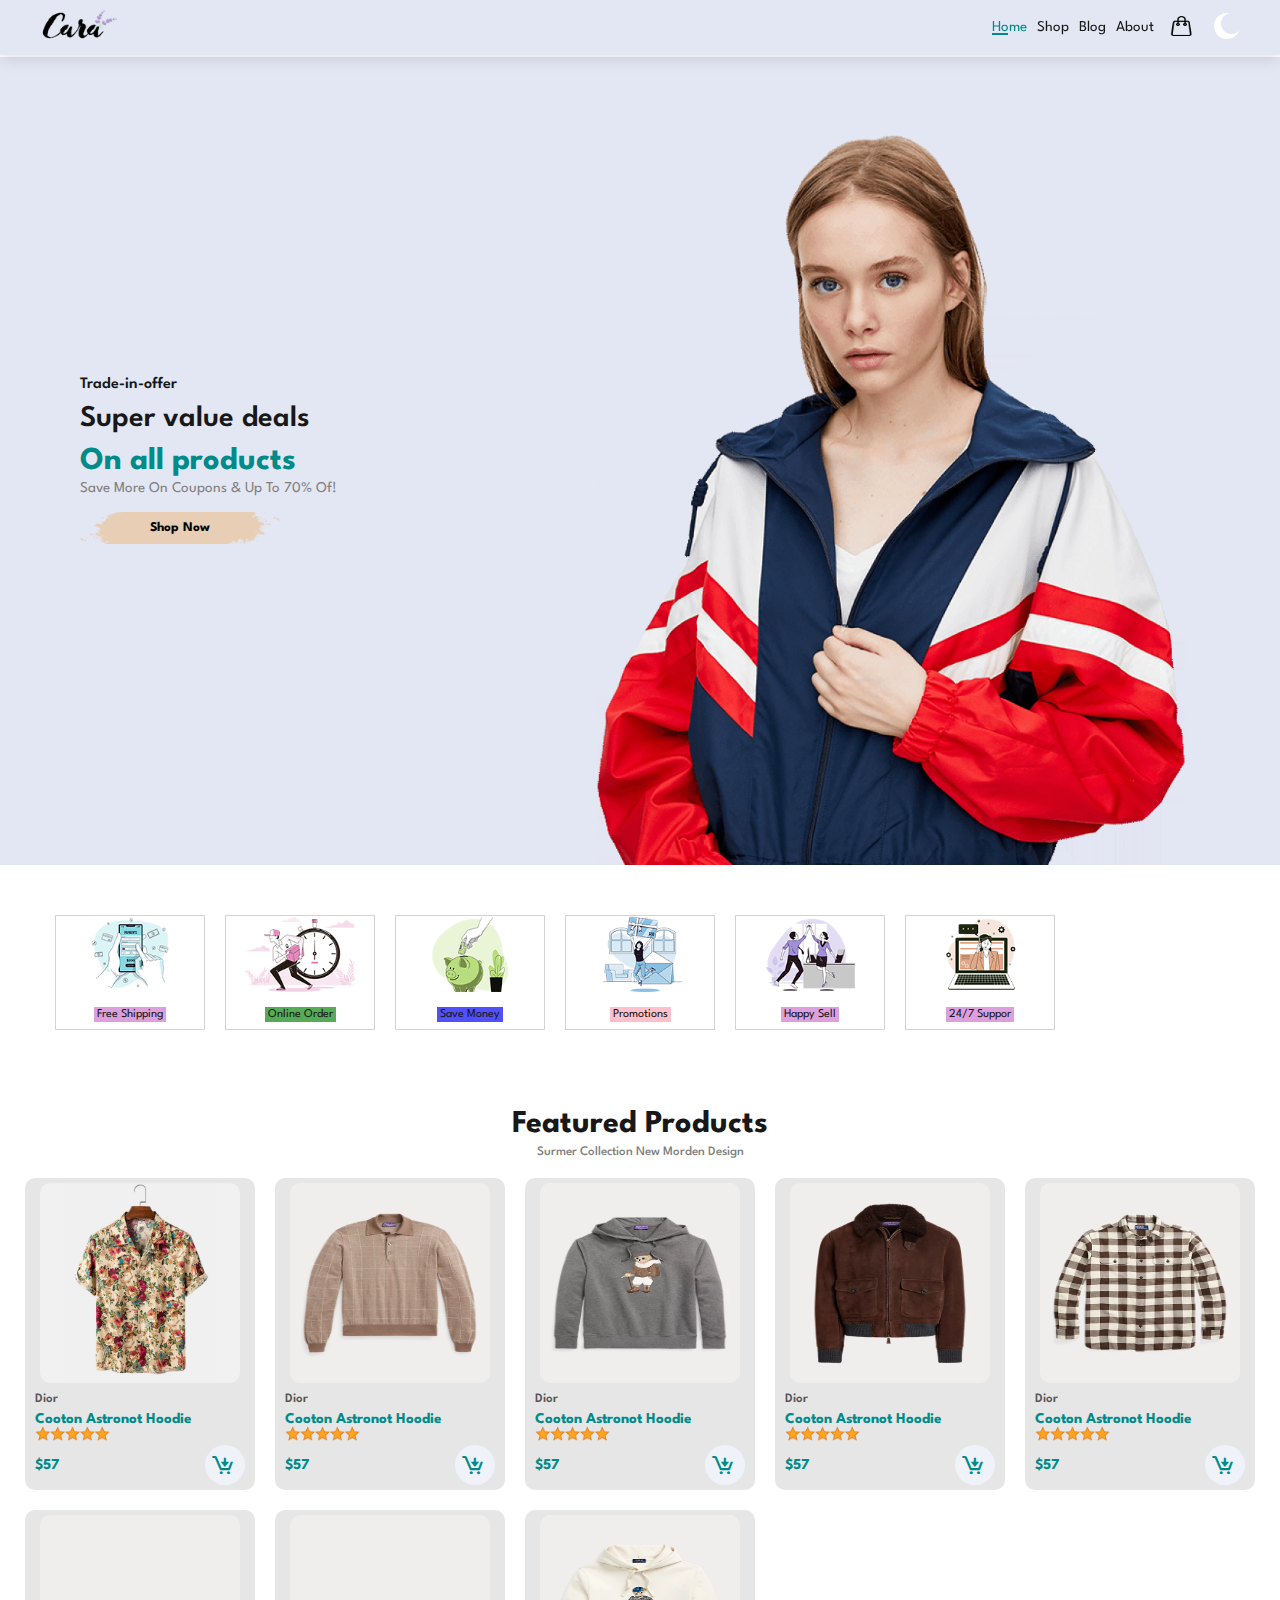
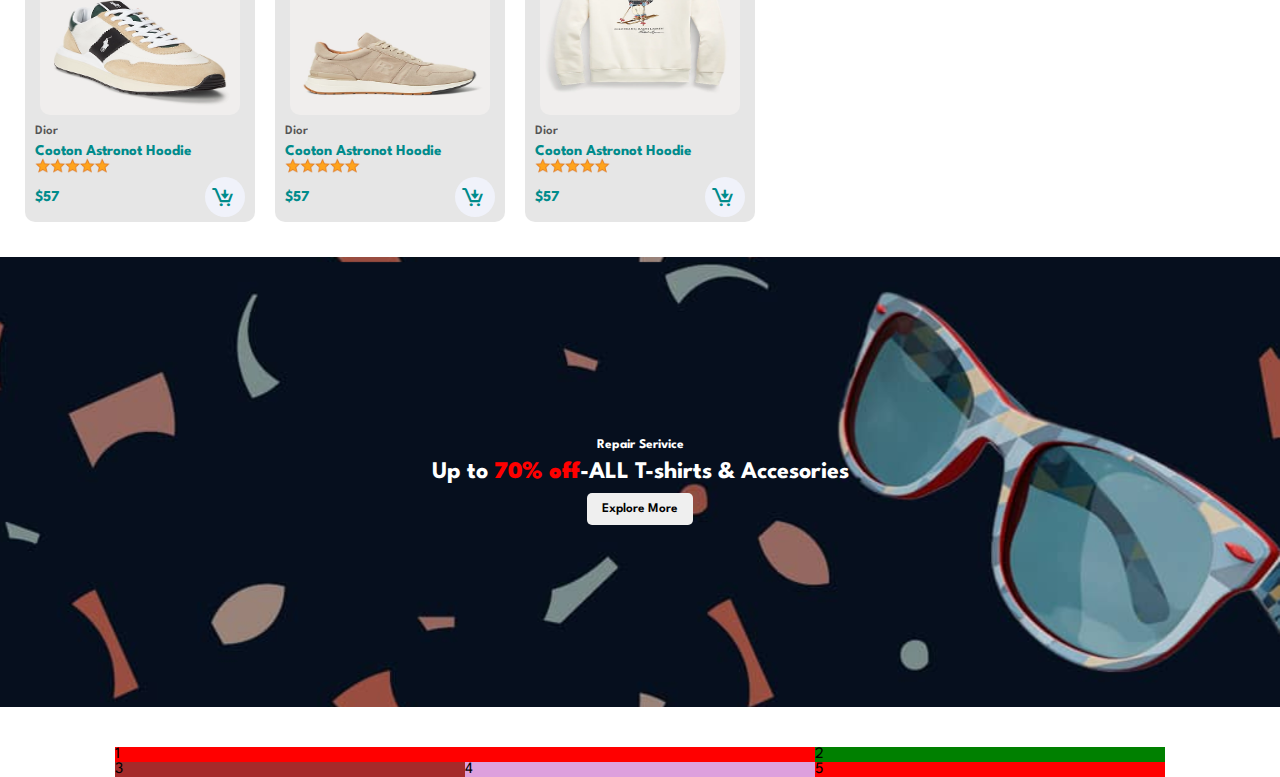
==== index.html @ 3e1c5a64 "home html done remain js" ====
<!DOCTYPE html>
<html lang="en">
  <head>
    <meta charset="UTF-8" />
    <meta http-equiv="X-UA-Compatible" content="IE=edge" />
    <meta name="viewport" content="width=device-width, initial-scale=1.0" />
    <title>Tech2etc Ecommerce Tutorial</title>
    <link
      rel="stylesheet"
      href="https://pro.fontawesome.com/releases/v5.10.0/css/all.css"
    />

    <link rel="stylesheet" href="style.css" />
    <style>
     
        .hero{ 
            height: 90vh; 
            width: 100%;
            background-image: url('./img/hero4.png');
            background-position: top 2px right 0px;
            background-size: cover;
            
            background-repeat: no-repeat;
            display: flex;
            align-items: flex-start;

            flex-direction: column;
            justify-content: center;
            padding-left: 80px;
            margin-bottom: 50px;
        }
        .hero h4{
font-weight: 600;
color: var(--dart-text);
padding-bottom: 10px;

      }
        .hero h2{
font-size: 30px;
color: var(--dart-text);
line-height: 35.3px;
font-weight: 600;

        }
        .hero h1{
            font-size: 32px;
            color: darkcyan;
            padding-bottom: 5px;
        }
        .hero .down p{
            color: gray;
            font-size: 15px;

        }
        .hero .down button{ margin-top: 10px;

            background-image: url('./img/button.png');
            background-size: cover;
            background-position: center;
            background-repeat: no-repeat;
            border: none;
            background-color: transparent;
          cursor: pointer;
            padding: 10px 70px 10px 70px;
            font-weight: 700;
        } 
        .Box .box{
          display: flex;
          flex-direction: column;
          justify-content: center;
          align-items: center;
          padding: 0 10px;
         
          border: 1px solid lightgrey;
        }
        .Box .box img{
          width: 110px;
          margin-bottom: 15px;
        }
        .Box .box p{
          background-color: plum;
          text-transform: capitalize;
          font-size: 12px;
          padding: 2px 3px;
          display: inline-block;


        }
        .Box{
          display: grid;
 grid-template-columns: repeat(auto-fill, minmax(130px, 150px)); 

 gap: 20px;
 justify-content: center;   
 align-items: center; 
 margin-bottom: 80px;   
        }
        .Box .item-2 p{
          background: rgba(0, 128, 0, 0.662);
        }
        .Box .item-3 p{
          background: rgba(0, 0, 255, 0.685);
        }
        .Box .item-4 p{
background: pink;
        }
        .Box .item-6 p{

        }
        .head h1,p{
          text-transform: capitalize;
          margin-bottom: 7px;
          text-align: center;
          color: var(--dart-text);
        }
         .head p{
          font-size: 13px;
          color: gray;
          font-weight: 500;
        }
        .content .head{
          margin-bottom: 20px;
        }
        .items .box .img{
          width: 100%;
          height: 200px;
          display: flex;
          flex-direction: column;
          justify-content: center;
          align-items: center;
        }
        .items .box .img img{
          width: 200px;
          height: 200px;
          border-radius: 10px;

        }
        .items .box p{
          text-align: inherit;
          font-size: 13px;
          font-weight: 600;
          opacity: 70%;
          padding-top: 10px;
        }
        .items .box .name{
          color: var(--item-name);
          font-size: 15px;
          font-weight: 700;
          text-transform: capitalize;
        }
        .items .box .rating img{
          width: 75px;
        }
        .items .box .cart{
          width: 40px;
          height: 40px;
          background:  var(--cart);
          border-radius: 50%;
          display: flex;
        }
         .price .cart i{
          display: inline-block;
          font-size: 25px;
          align-self: center;
          margin-left: 5px;
          color: var(--money-col);
          
        }
        .items{
          display: grid;
          grid-template-columns: repeat(auto-fill, minmax(180px,230px));
        justify-content: center;
        gap: 20px;
        align-items: center;
        }
        .items .box{
          background: var(--box);
          padding: 5px 10px;
          border-radius: 10px;
          
        }
        .price{
          display: flex;
          justify-content: space-between;
        }
        .price .money{
          align-self: center;
          font-weight: 700;
          font-size: 15px;
          color:  var(--money-col);
        }
        .content{
          margin-bottom: 35px;
        }
        .free{
          background-image: url('./img/banner/b2.jpg');
          background-position: top 5px right 0;
          background-size: cover;
          width: 100%;
          height: 50vh;
          display: flex;
          flex-direction: column;
          justify-content: center;
          align-items: center;
          margin-bottom: 40px;
        }
        .free h5,h2{
          color: white;
          margin-bottom: 10px;

        }
        .free b{
          color: red;
        }

        
.free button{
  padding: 10px 15px;
  border: 0;
  border-radius: 5px;
  font-weight: 600;
}
.new{
  margin-bottom: 40px;
}
.post{
  display: grid;
  grid-template-columns: repeat(3, 350px);
  justify-content: center;
  align-items: center;
}
.post .blog:nth-of-type(1){
grid-column: 1/3;

  background: red;
  grid-row: 1;

}
.post .blog:nth-of-type(2){
  background: green;
  grid-row: 1;
  grid-column: 3/4;


}
.post .blog:nth-of-type(3){
  background: brown;
  grid-row: 2;
}
.post .blog:nth-of-type(4){
  grid-row: 2;

  background: plum;
}
.post .blog:nth-of-type(5){
  background: red;
  grid-row: 2;

}
        
    </style>
    <link href='https://unpkg.com/boxicons@2.1.4/css/boxicons.min.css' rel='stylesheet'>
  </head>

  <body>
    <!-- hearder -->
    <header>
      <div class="header">
        <div class="logo"><img src="./img/logo.png" alt="" /></div>
        <nav>
          <li><a href="index.html" class="active">Home</a></li>
          <li><a href="">Shop</a></li>
          <li><a href="">Blog</a></li>
          <li><a href="">About</a></li>
          <li><img src="./img/wbag.png" alt="" /></li>
          <li>
            <svg xmlns="http://www.w3.org/2000/svg" width="26" height="26">
              <path
                fill="#FFF"
                fill-rule="evenodd"
                d="M13 0c.81 0 1.603.074 2.373.216C10.593 1.199 7 5.43 7 10.5 7 16.299 11.701 21 17.5 21c2.996 0 5.7-1.255 7.613-3.268C23.22 22.572 18.51 26 13 26 5.82 26 0 20.18 0 13S5.82 0 13 0z"
              />
            </svg>
          </li>
        </nav>
      </div>

    </header>
    <!-- content after header big img   -->
    <div class="hero">
<h4>Trade-in-offer</h4>
<h2>Super value deals</h2>
<h1>On all products</h1>
<div class="down">
    <p>save more on coupons & up to 70% of!</p>
<button>Shop Now</button>
</div>
    </div>
    <!-- how it works after Hero -->
    <div class="Box">
<div class="item-1 box"><img src="./img/features/f1.png" alt="">
<p>free shipping</p></div>
<div class="item-2 box"><img src="./img/features/f2.png" alt="">
<p>online order</p></div>
<div class="item-3 box"><img src="./img/features/f3.png" alt=""><p>save money</p></div>
<div class="item-4 box"><img src="./img/features/f4.png" alt=""><p>promotions</p></div>
<div class="item-5 box"><img src="./img/features/f5.png" alt=""><p>happy sell</p></div>
<div class="item-6 box"><img src="./img/features/f6.png" alt=""><p>24/7 suppor</p></div>

    </div>
    <!-- featured product -->
    <div class="content">
      <div class="head">
        <h1> featured products</h1>
        <p>surmer collection new morden design</p>
      </div>


      <div class="items">
        <div class="box">
          <div class="img"><img src="./img/products/n1-1.jpg" alt=""></div>
          <p>Dior</p>
          <div class="name">cooton astronot Hoodie</div>
          <div class="rating"><img src="./img/ratings/rating-50.png" alt=""></div>
          <div class="price">
            <div class="money">$57</div>
            <div class="cart"><i class=' car bx bx-cart-download'></i></div>
          </div>
        </div>
        <div class="box"><div class="img"><img src="./img/products/f1-2.webp" alt=""></div>
        <p>Dior</p>
        <div class="name">cooton astronot Hoodie</div>
        <div class="rating"><img src="./img/ratings/rating-50.png" alt=""></div>
        <div class="price">
          <div class="money">$57</div>
          <div class="cart"><i class=' car bx bx-cart-download'></i></div>
        </div></div>
        <div class="box"><div class="img"><img src="./img/products/f1-3.webp" alt=""></div>
        <p>Dior</p>
        <div class="name">cooton astronot Hoodie</div>
        <div class="rating"><img src="./img/ratings/rating-50.png" alt=""></div>
        <div class="price">
          <div class="money">$57</div>
          <div class="cart"><i class=' car bx bx-cart-download'></i></div>
        </div></div>
        <div class="box"><div class="img"><img src="./img/products/f1-4.webp" alt=""></div>
        <p>Dior</p>
        <div class="name">cooton astronot Hoodie</div>
        <div class="rating"><img src="./img/ratings/rating-50.png" alt=""></div>
        <div class="price">
          <div class="money">$57</div>
          <div class="cart"><i class=' car bx bx-cart-download'></i></div>
        </div></div>
        
          <div class="box"><div class="img"><img src="./img/products/f1-5.webp" alt=""></div>
          <p>Dior</p>
          <div class="name">cooton astronot Hoodie</div>
          <div class="rating"><img src="./img/ratings/rating-50.png" alt=""></div>
          <div class="price">
            <div class="money">$57</div>
            <div class="cart"><i class=' car bx bx-cart-download'></i></div>
          </div></div>
        <div class="box"><div class="img"><img src="./img/products/f1-6.webp" alt=""></div>
        <p>Dior</p>
        <div class="name">cooton astronot Hoodie</div>
        <div class="rating"><img src="./img/ratings/rating-50.png" alt=""></div>
        <div class="price">
          <div class="money">$57</div>
          <div class="cart"><i class=' car bx bx-cart-download'></i></div>
        </div></div>
        <div class="box"><div class="img"><img src="./img/products/f1-7.webp" alt=""></div>
        <p>Dior</p>
        <div class="name">cooton astronot Hoodie</div>
        <div class="rating"><img src="./img/ratings/rating-50.png" alt=""></div>
        <div class="price">
          <div class="money">$57</div>
          <div class="cart"><i class=' car bx bx-cart-download'></i></div>
        </div></div>
        <div class="box"><div class="img"><img src="./img/products/f1-1.webp" alt=""></div>
        <p>Dior</p>
        <div class="name">cooton astronot Hoodie</div>
        <div class="rating"><img src="./img/ratings/rating-50.png" alt=""></div>
        <div class="price">
          <div class="money">$57</div>
          <div class="cart"><i class=' car bx bx-cart-download'></i></div>
        </div></div>
      </div>
    </div>

    <!-- imgage before New Arival -->
    <div class="free">
<h5>Repair Serivice</h5>
<h2>Up to <b>70% off</b>-ALL T-shirts & Accesories</h2>
<button>Explore More</button>
    </div>
<!-- New Arival -->

<!-- blog posts -->
<div class="post">
  <div class="blog">1</div>
  <div class="blog">2</div>
  <div class="blog">3</div>
  <div class="blog">4</div>
  <div class="blog">5</div>
</div>

    <script src="script.js"></script>
  </body>
</html>
---- style.css ----
@import url("https://fonts.googleapis.com/css2?family=Spartan:wght@100;200;300;400;500;600;700;800;900&display=swap");
* {
  margin: 0;
  padding: 0;
  box-sizing: border-box;
  font-family: "Spartan", sans-serif;
}
body{
  background-color: var(--body-color);
}
:root{
  --dart-text: rgb(24,24,24);
  --body-color: white;
  --box: rgb(230, 230, 230);
    --cart: hsl(227, 47%, 96%);
    --item-name:  darkcyan;
    --money-col: darkcyan;
   
    /* --body-color:  hsl(230, 17%, 14%);
  --box: hsl(228, 28%, 20%);
  
  --dart-text: hsl(0, 0%, 100%);
  --item-name: lightgray;
  --money-col: darkred;
  --cart: hsl(227, 47%, 96%); */
  
}

html {
  scroll-behavior: smooth;
}

body{
  width: 100%;
}
.header .logo{
  padding: 5px 10px;
}
header .logo img{
  width: 110px
}
header{ 
  width: 100%;

  background:  #e3e6f3;
  box-shadow: 0px 5px 15px rgb(0, 0 ,0 ,0.1);

   position: sticky;
   top: 0;
  left: 0;  
  z-index: 999;
    /* margin-bottom: 90px; */
}
header nav img{
  width: 25px;
  height: 20px;
}
.header{
  height: 100%;
  display: flex;
  justify-content: space-between; 
  align-items: center;
  padding: 5px 30px;
 
  /* background: rgb(240, 240, 240); */
}
.header nav {
display: flex;
padding: 5px 10px;
}
.header nav li{
  align-self: center;
  list-style: none;
  margin-left: 10px;
  position: relative;

}
.header nav  li:nth-of-type(5){
  margin-left: 15px;
}
.header nav  li:nth-of-type(6){
  margin-left: 20px;
  
  
}
.header nav li a{
  transition: 0.3s ease-in-out;

  text-decoration: none;
  color: rgb(24, 24, 24);
  font-size: 15px;
}
.header nav li a:hover{
color: darkcyan;
}
.header nav li .active{
  color: darkcyan
}
.header nav li .active::after,a:hover::after{
  content: "";
  width: 45%;
  height: 2px;
  position: absolute;
left: 0;
bottom: 0;
  background-color: darkcyan;

}
.header svg{
 
}
/* Global Styles */

/*h1 {
  font-size: 50px;
  line-height: 64px;
  color: #222;
}

h2 {
  font-size: 46px;
  line-height: 54px;
  color: #222;
}

h4 {
  font-size: 20px;
  color: #222;
}

h6 {
  font-weight: 700;
  font-size: 12px;
}

p {
  font-size: 16px;
  color: #465b52;
  margin: 15px 0 20px 0;
}

.section-p1 {
  padding: 40px 80px;
}

.section-m1 {
  margin: 40px 0;
}

body {
  width: 100%;
}*/
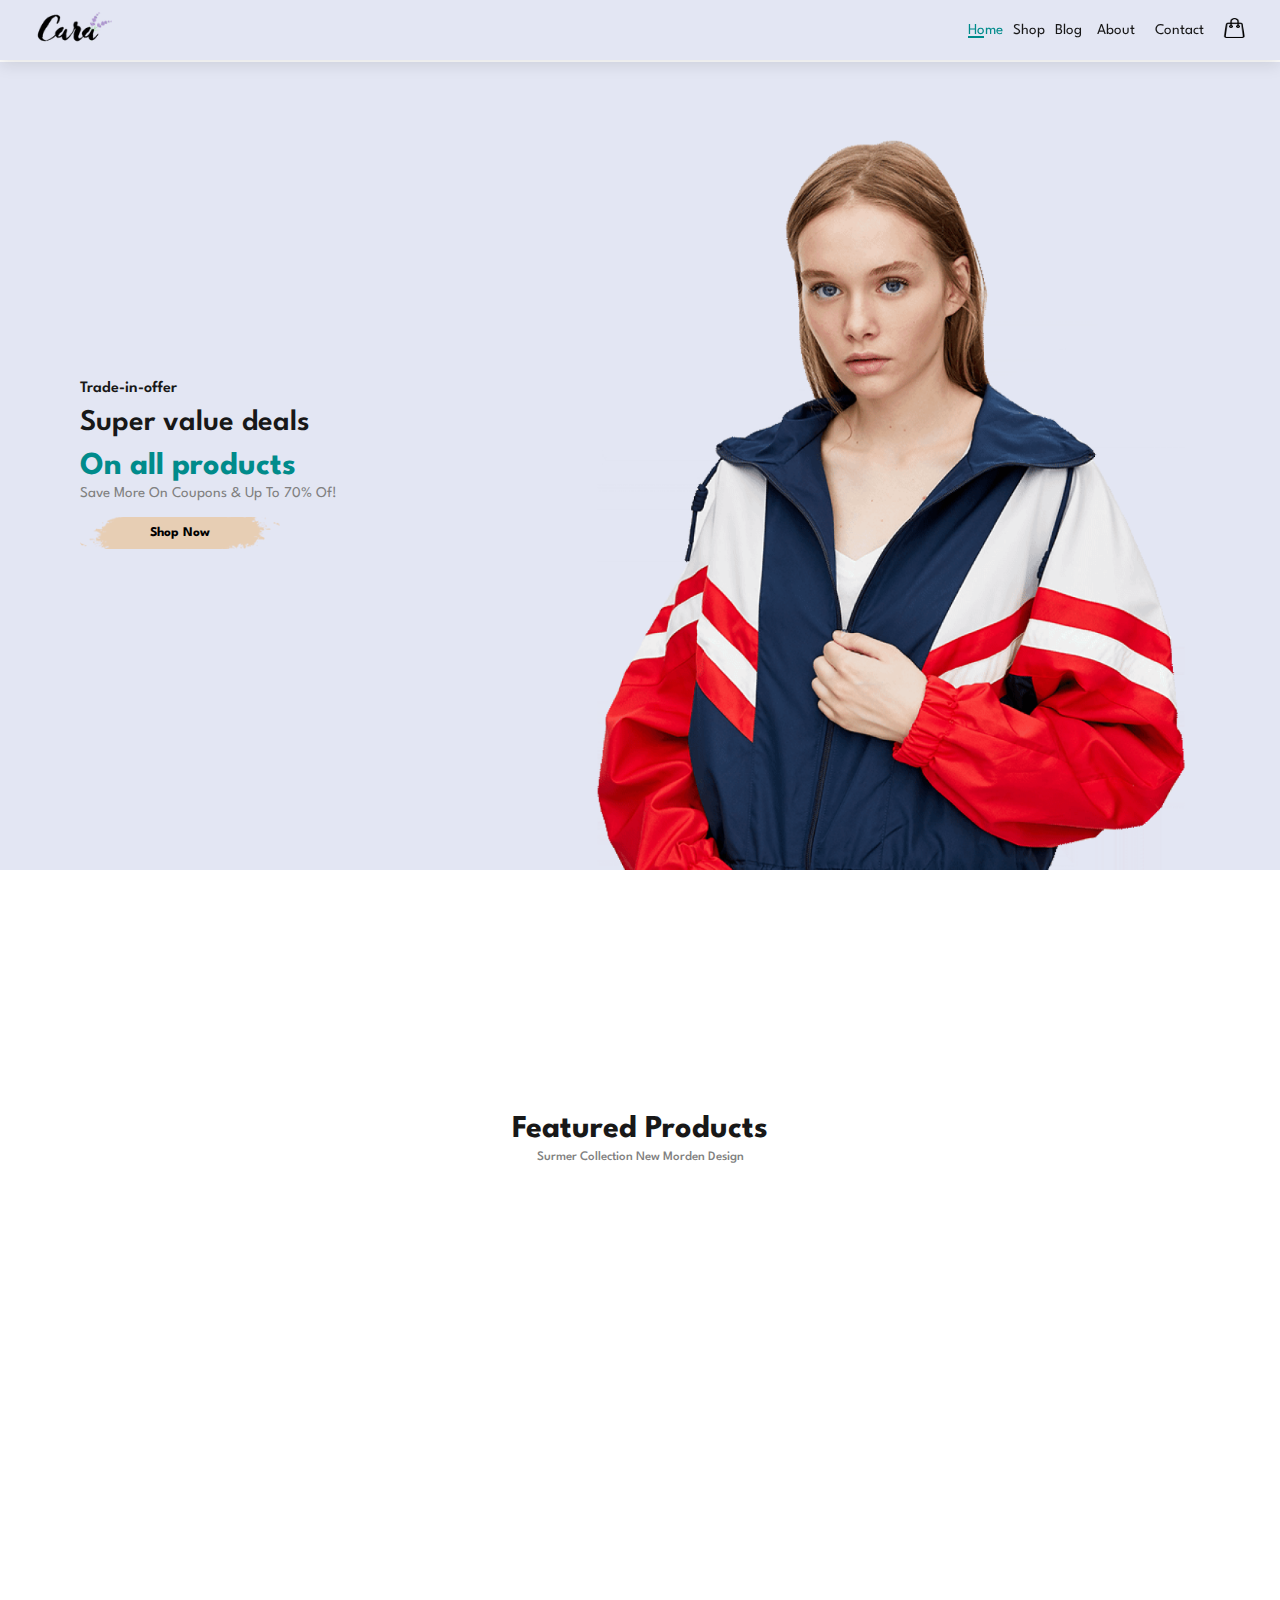
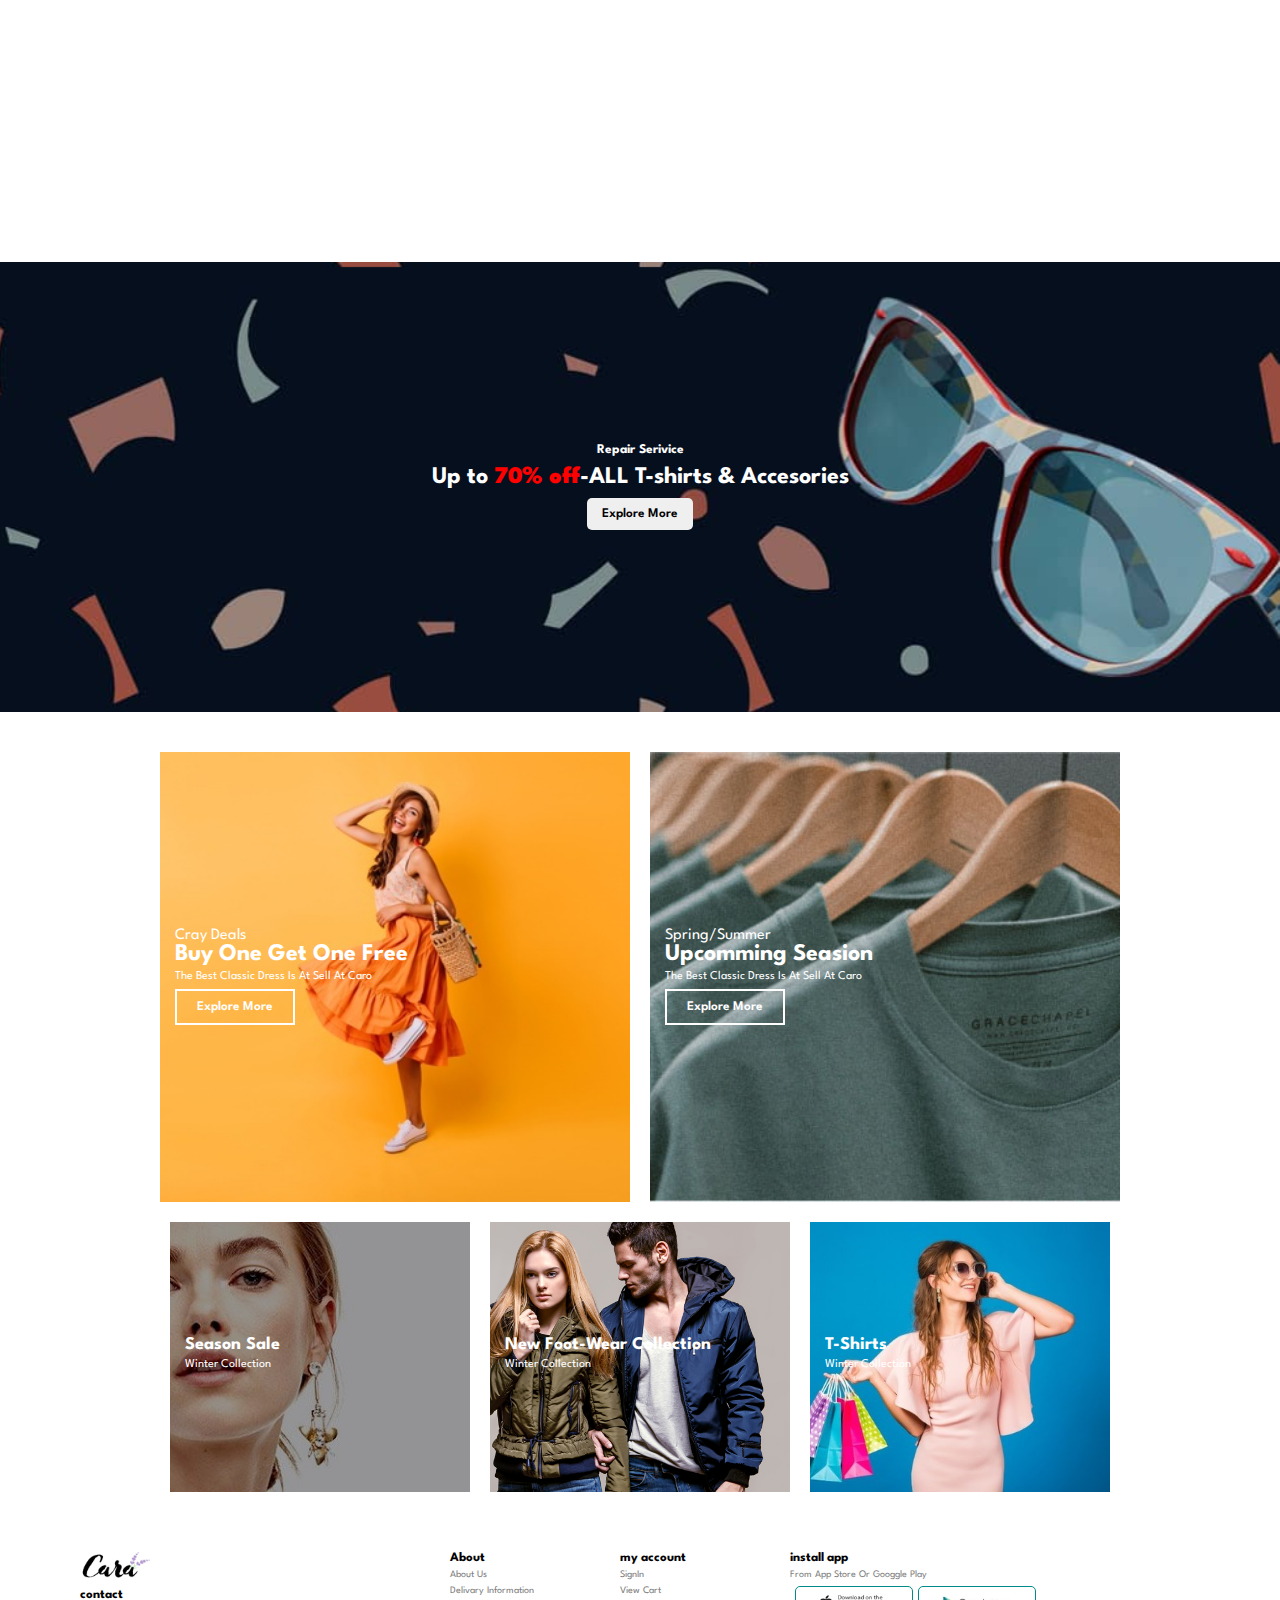
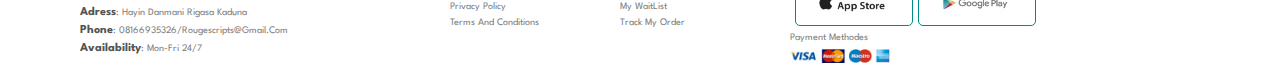
==== commit 45af118e: "working now" ====
--- a/index.html
+++ b/index.html
@@ -12,6 +12,19 @@
 
     <link rel="stylesheet" href="style.css" />
     <style>
+      /* .header nav{
+        height: 70vh;
+        display: block;
+        background-color: blue;
+        position: relative;
+        top: 250px;
+        z-index: 999;
+        display: none;
+      }*/
+   
+      /* .header:hover nav{
+display: block;
+      } */
      
         .hero{ 
             height: 90vh; 
@@ -224,42 +237,653 @@
   margin-bottom: 40px;
 }
 .post{
-  display: grid;
-  grid-template-columns: repeat(3, 350px);
+ margin-bottom: 60px;
+}
+.post .two,.three{
+display: grid;
+grid-template-columns: repeat(2, 470px);
+gap: 20px;
+justify-content: center;
+align-items: center;
+margin-bottom: 20px;
+}
+.post .three{
+  grid-template-columns: repeat(3, 300px);
+  
+  
+}
+.post .three .blog{
+  display: flex;
+  flex-direction: column;
   justify-content: center;
-  align-items: center;
-}
-.post .blog:nth-of-type(1){
-grid-column: 1/3;
-
-  background: red;
+}
+.post .two .blog:nth-of-type(1),.post .two .blog:nth-of-type(2){
+
+  background-image: url('./img/banner/b17.jpg');
+  background-position: top 0px right 0px;
+  background-size: cover;
+  width: 100%;
+  display: flex;
+  height: 50vh;
+  flex-direction: column;
+  justify-content: center;
+  align-items: flex-start;
+  grid-row: 1/3;
+
+}
+.blog h5{
+  font-size: 16px;
+  text-transform: capitalize;
+
+  font-weight: 400;
+  color: white;
+  padding-left: 15px;
+}
+.blog h2{
+  color: white;
+  padding-left: 15px;
+  text-transform: capitalize;
+
+
+}
+.blog button{
+  padding: 10px 20px;
+
+  border: 0; 
+  background-color: transparent;
+  color: white;
+  border: 2px solid white;
+  font-weight: 600;
+  margin-left: 15px;
+}
+.two .blog button:hover{
+  background-color: darkblue;
+}
+.blog p{
+  text-align: inherit;
+  color: white;
+  text-transform: capitalize;
+  font-size: 12px;
+  padding-left: 15px;
+  margin-top: -4px;
+
+}
+.post .two .blog:nth-of-type(2){
+  background-image: url('./img/banner/b10.jpg');
+  background-position: top 0px right 0px;
+  background-size: cover;
+}
+
+.post .blog:nth-of-type(2){
+ 
+
+
+}
+.post .three .blog:nth-of-type(1) {
+  background-image: url('./img/banner/b7.jpg');
+  background-position: top 0px right 0px;
+  background-size: cover;
+  height: 30vh;
+}
+.post .three .blog:nth-of-type(2){
+  background-position: top 0px right 0px;
+  height: 30vh;
+
+  background-size: cover;
+  background-image: url('./img/banner/b4.jpg');
+}
+.post .three .blog:nth-of-type(3){
+  height: 30vh;
+
+  background-image: url('./img/banner/b18.jpg');
+  background-position: top 0px right 0px;
+  background-size: cover;
+}
+.three .blog h2{
+  font-size: 18px;
+}
+
+@media(max-width: 1048px){
+ 
+  footer{
+  padding: 30px;
+  gap: 10px;
+
+}
+}
+@media(max-width: 980px){
+ 
+  footer{
+  padding: 10px;
+  gap: 10px;
+
+} 
+.post .two{
+  grid-template-columns: repeat(2, 450px);
+gap: 20px;
+}
+
+}
+@media(max-width: 955px){
+  .post .two{
+  grid-template-columns: repeat(2, 400px);
+gap: 20px;
+}
+
+.post .three{
+  grid-template-columns: repeat(3, 260px);
+  
+  
+}
+
+  footer{
+  padding: 10px;
+  gap: 10px;
+  grid-template-columns: 300px 150px 150px 150px;
+  margin-left: 10px;
+
+} 
+.store p img{
+  width: 90px;
+  height: 30px;
+
+}
+.store p{ 
+  width: 100px;
+  height: 40px; 
+}
+
+
+}
+@media (max-width: 500px){
+
+}
+@media(max-width: 870px){
+  
+  footer{
+  padding: 5px;
+  gap: 10px;
+  grid-template-columns: 280px 150px 150px 150px;
+  margin-left: 10px;
+
+} 
+}
+@media(max-width: 850px){
+ 
+  .free{
+    width: 100%;
+  }
+  .post .two{
+  grid-template-columns: repeat(2, 350px);
+gap: 20px;
+}
+
+.post .three{
+  grid-template-columns: repeat(3, 230px);
+  
+  
+}
+
+  footer{
+  padding: 10px;
+  gap: 10px;
+  grid-template-columns: 245px 125px 125px 125px;
+  margin-left: 10px;
+
+} 
+.store p img{
+  width: 80px;
+  height: 25px;
+
+}
+.store p{ 
+  width: 90px;
+  height: 30px; 
+  padding-top: 5px;
+}
+}
+@media(max-width: 750px){
+ 
+  .blog h5{
+  font-size: 13px;
+  
+  padding-left: 10px;
+}
+.blog h2, .post .three h2{
+  font-size: 16px;
+  padding-left: 10px;
+  
+
+
+}
+.blog button{
+  padding: 5px 10px;
+  font-size: 12px;
+  margin-left: 15px;
+}
+
+.blog p,.post .three p{
+  
+  font-size: 11px;
+  padding-left: 10px;
+
+}
+.post .two{
+  grid-template-columns: repeat(2, 320px);
+gap: 10px;
+}
+
+.post .three{
+  grid-template-columns: repeat(3, 200px);
+  
+  
+}
+footer{
+  padding: 10px;
+  gap: 10px;
+  grid-template-columns: 245px 125px 125px;
+  margin-left: 10px;
+
+} 
+
+}
+@media(max-width: 670px){
+
+.hero{
+  padding-left: 60px;
+}
+.post .two{
+  grid-template-columns: repeat(2, 300px);
+gap: 10px;
+}
+.post .two .blog:nth-of-type(1){
+  grid-column: 1/3;
+}
+.post .two .blog:nth-of-type(2){
+  grid-column: 1/3;
+  grid-row: 3/4;
+}
+
+.blog h5{
+  font-size: 16px;
+  
+  padding-left: 10px;
+}
+.blog h2{
+  font-size: 20px;
+  padding-left: 10px;
+  
+
+
+}
+.blog button{
+  padding: 5px 10px;
+  font-size: 15px;
+  margin-left: 15px;
+}
+
+.blog p{
+  
+  font-size: 14px;
+  padding-left: 10px;
+
+}
+.post .three{
+  grid-template-columns: repeat(3, 200px);
+  gap: 10px
+  
+}
+.post .three .blog:nth-of-type(1){
+  grid-column: 1/3;
   grid-row: 1;
-
-}
-.post .blog:nth-of-type(2){
-  background: green;
+}
+.post .three .blog:nth-of-type(2){
+  grid-column: 1/3;
+  grid-row: 2/3;
+}
+.post .three .blog:nth-of-type(3){
+  grid-column: 1/3;
+  grid-row: 3/4;
+}
+
+}
+@media(max-width: 640px){
+
+.post .two{
+  grid-template-columns: repeat(2, 290px);
+gap: 10px;
+}
+
+
+.post .three{
+  width: 100%;
+  grid-template-columns: repeat(3, 200px);
+  gap: 10px;
+  
+}
+.post .three .blog:nth-of-type(1){
+  grid-column: 1/3;
   grid-row: 1;
-  grid-column: 3/4;
-
-
-}
-.post .blog:nth-of-type(3){
-  background: brown;
-  grid-row: 2;
-}
-.post .blog:nth-of-type(4){
-  grid-row: 2;
-
-  background: plum;
-}
-.post .blog:nth-of-type(5){
-  background: red;
-  grid-row: 2;
-
-}
+  margin-left: 20px;
+}
+.post .three .blog:nth-of-type(2){
+  grid-column: 1/3;
+  grid-row: 2/3;
+  margin-left: 20px;
+
+}
+.post .three .blog:nth-of-type(3){
+  grid-column: 1/3;
+  margin-left: 20px;
+
+  grid-row: 3/4;
+}
+}
+@media(max-width: 610px){
+ 
+  .post .three{
+    width: 100%;
+  }
+  
+  .post .three .blog:nth-of-type(1){
+  margin-left: 30px;
+}
+.post .three .blog:nth-of-type(2){
+  margin-left: 30px;
+
+}
+.post .three .blog:nth-of-type(3){
+  margin-left: 30px;
+
+}
+  .post .two{
+  grid-template-columns: repeat(2, 280px);
+gap: 10px;
+}
+
+}
+@media(max-width: 590px){
+ 
+  .hero{
+    padding-left: 20px;
+  }
+  .post .two{
+  grid-template-columns: repeat(2, 260px);
+gap: 10px;
+}
+.post .three .blog:nth-of-type(1),
+.post .three .blog:nth-of-type(2),
+.post .three .blog:nth-of-type(3){
+  margin-left: 45px;
+}
+
+}
+@media(max-width: 550px){
+ 
+  
+  .post .two{
+  grid-template-columns: repeat(2, 240px);
+gap: 10px;
+width: 100%;
+}
+
+  .post .three .blog:nth-of-type(1),
+.post .three .blog:nth-of-type(2),
+.post .three .blog:nth-of-type(3){
+  margin-left: 60px;
+}
+
+footer{
+  
+  width: 100%;
+}
+.hero h4{
+
+padding-bottom: 6px;
+
+      }
+        .hero h2{
+font-size: 25px;
+
+line-height: 20.3px;
+
+
+        }
+        .hero h1{
+            font-size: 28px;
+            padding-bottom: 5px;
+        }
+        .hero .down p{
+            font-size: 13px;
+
+        }
+        footer{
+          grid-template-columns: 230px 113px 110px;
+
+}}
+@media (max-width: 520px){
+ 
+  .post .two{
+    grid-template-columns: repeat(2, 230px);
+
+  }
+  .post .two .blog:nth-of-type(1),.post .two .blog:nth-of-type(2){
+    height: 40vh;
+  }
+.post .three{
+  padding-left: 30px;
+}
+/* grid-template-columns: repeat(3, 200px); */
+
+  .post .three .blog:nth-of-type(1),
+.post .three .blog:nth-of-type(2),
+.post .three .blog:nth-of-type(3){
+  padding-left: 80px;
+
+}
+  footer{
+    padding-left: 5px;
+    margin-left: 0px;
+    width: 100%;
+    overflow: hidden;
+  }
+  footer .foot{
+    width: 100%;
+}
+}
+@media (max-width: 500px){
+ 
+  footer{
+    grid-template-columns: 235px 115px;
+    padding-left: 15px;
+  }
+  
+  footer .foot:nth-of-type(3){
+    grid-column: 2/3;
+    grid-row: 2;
+
+  }
+  
+  .content .items{
+    grid-template-columns: repeat(2,45%);
+gap: 10px;
+  }
+  .items .box .img{
+          width: 100%;
+          height: 160px;
+          justify-content: flex-start;
+         
+        }
+        .items .box .img img{
+          width: 150px;
+          height: 160px;
+          border-radius: 5px;
+
+        }
+        .items .box p{
+          font-size: 11px;
+          padding-top: 10px;
+        }
+        .items .box .name{
+          font-size: 13px;
+        }
+        .items .box .rating img{
+          width: 75px;
+        }
+        
+        
+        .items .box{
+          padding: 5px 10px;
+          border-radius: 5px;
+          
+        }
+        
+        .price .money{
+          
+          font-size: 15px;
+        }
+
+
+}
+@media(max-width: 489px){
+ 
+
+  .post .two{
+    grid-template-columns: repeat(2,45%);
+  }
+  .post .three{
+    padding-left: 90px;
+    width: 100%;
+    grid-template-columns: repeat(3,200px);
+    overflow: scroll;
+   
+
+   
+  }
+  
+  
+  .post .three .blog:nth-of-type(1),
+.post .three .blog:nth-of-type(2),
+.post .three .blog:nth-of-type(3){
+  display: flex;
+  align-items: flex-start;
+ justify-content: center;
+  height: 25vh; 
+
+}
+.post .three .blog:nth-of-type(1){
+  grid-column: span 1;
+  grid-row: 1;
+  margin-left: 0px;
+}
+.post .three .blog:nth-of-type(2){
+  grid-column: span 1;
+  grid-row: 1/2;
+  margin-left: 10px;
+
+}
+.post .three .blog:nth-of-type(3){
+  grid-column: span 1;
+  margin-left: 10px;
+
+  grid-row: 1/2;
+}
+.post .three h2{
+font-size: 14px;
+}
+  .free h2{
+    font-size: 17px;
+
+  }
+  .free{
+    height: 40vh;
+  }
+  
+  .content .head h1{
+  font-size: 20px;
+}
+}
+@media (max-width: 370px){
+
+.blog h5{
+  font-size: 13px;
+  
+  padding-left: 10px;
+}
+.content .head h1{
+  font-size: 17px;
+}
+.content .head p{
+  font-size: 10px;
+}
+.blog h2{
+  font-size: 16px;
+  padding-left: 10px;
+  
+
+
+}
+.blog button{
+  padding: 3px 7px;
+  font-size: 12px;
+  margin-left: 12px;
+}
+
+.blog p{
+  
+  font-size: 12px;
+  padding-left: 5px;
+
+}
+.foot h4{
+  font-size: 9px
+}
+.foot p{
+  font-size: 7px;
+}
+.foot p b{
+  font-size: 9px;
+}
+.Box .box p{
+  font-size: 11px;
+  border-radius: 2px;
+}
+.free h2{
+  font-size: 15px;
+}
+}
+@media(max-width: 317px){
+
+  .content .items{
+    grid-template-columns: repeat(1, 230px);
+  }
+  .free h5{
+    font-size: 11px;
+  }
+  .free h2{
+    font-size: 13px;
+  }
+  .header nav ul{
+    width: 100vw;
+    height: 100vh;
+right: 0;
+top: -400px;
+    display: flex;
+    flex-direction: column;
+    justify-content: center;
+    align-items: center;
+  }
+  .header nav .gett{
+    top: 0px;
+  }
+}
+
         
     </style>
+    
     <link href='https://unpkg.com/boxicons@2.1.4/css/boxicons.min.css' rel='stylesheet'>
+    <link rel="stylesheet" href="https://unpkg.com/aos@next/dist/aos.css" />  
+
   </head>
 
   <body>
@@ -268,20 +892,20 @@
       <div class="header">
         <div class="logo"><img src="./img/logo.png" alt="" /></div>
         <nav>
-          <li><a href="index.html" class="active">Home</a></li>
-          <li><a href="">Shop</a></li>
-          <li><a href="">Blog</a></li>
-          <li><a href="">About</a></li>
-          <li><img src="./img/wbag.png" alt="" /></li>
-          <li>
-            <svg xmlns="http://www.w3.org/2000/svg" width="26" height="26">
-              <path
-                fill="#FFF"
-                fill-rule="evenodd"
-                d="M13 0c.81 0 1.603.074 2.373.216C10.593 1.199 7 5.43 7 10.5 7 16.299 11.701 21 17.5 21c2.996 0 5.7-1.255 7.613-3.268C23.22 22.572 18.51 26 13 26 5.82 26 0 20.18 0 13S5.82 0 13 0z"
-              />
-            </svg>
-          </li>
+          <ul class="ul">
+            <li class="close men"><img src="./img/pay/close.jpg" alt=""></li> 
+            <li><a href="index.html" class="active">Home</a></li>
+            <li><a href="shop.html">Shop</a></li>
+            <li><a href="blog.html">Blog</a></li>
+            <li><a href="about.html">About</a></li>
+            <li><a href="contact.html">Contact</a></li>
+          
+          </ul>
+         
+
+          <li class="li"> <a href="cart.html"><img src="./img/wbag.png" alt="" /></a></li>
+          <li class="img open"><img src="./img/pay/menu1.jpg" alt=""></li>
+         
         </nav>
       </div>
 
@@ -297,7 +921,7 @@
 </div>
     </div>
     <!-- how it works after Hero -->
-    <div class="Box">
+    <div class="Box" data-aos="fade-up">
 <div class="item-1 box"><img src="./img/features/f1.png" alt="">
 <p>free shipping</p></div>
 <div class="item-2 box"><img src="./img/features/f2.png" alt="">
@@ -316,8 +940,8 @@
       </div>
 
 
-      <div class="items">
-        <div class="box">
+      <div class="items" >
+        <div class="box" data-aos="fade-left">
           <div class="img"><img src="./img/products/n1-1.jpg" alt=""></div>
           <p>Dior</p>
           <div class="name">cooton astronot Hoodie</div>
@@ -327,7 +951,7 @@
             <div class="cart"><i class=' car bx bx-cart-download'></i></div>
           </div>
         </div>
-        <div class="box"><div class="img"><img src="./img/products/f1-2.webp" alt=""></div>
+        <div class="box" data-aos="fade-left"><div class="img"><img src="./img/products/f1-2.webp" alt=""></div>
         <p>Dior</p>
         <div class="name">cooton astronot Hoodie</div>
         <div class="rating"><img src="./img/ratings/rating-50.png" alt=""></div>
@@ -335,7 +959,7 @@
           <div class="money">$57</div>
           <div class="cart"><i class=' car bx bx-cart-download'></i></div>
         </div></div>
-        <div class="box"><div class="img"><img src="./img/products/f1-3.webp" alt=""></div>
+        <div class="box" data-aos="fade-right"><div class="img"><img src="./img/products/f1-3.webp" alt=""></div>
         <p>Dior</p>
         <div class="name">cooton astronot Hoodie</div>
         <div class="rating"><img src="./img/ratings/rating-50.png" alt=""></div>
@@ -343,7 +967,7 @@
           <div class="money">$57</div>
           <div class="cart"><i class=' car bx bx-cart-download'></i></div>
         </div></div>
-        <div class="box"><div class="img"><img src="./img/products/f1-4.webp" alt=""></div>
+        <div class="box" data-aos="fade-right"><div class="img"><img src="./img/products/f1-4.webp" alt=""></div>
         <p>Dior</p>
         <div class="name">cooton astronot Hoodie</div>
         <div class="rating"><img src="./img/ratings/rating-50.png" alt=""></div>
@@ -352,7 +976,7 @@
           <div class="cart"><i class=' car bx bx-cart-download'></i></div>
         </div></div>
         
-          <div class="box"><div class="img"><img src="./img/products/f1-5.webp" alt=""></div>
+          <div class="box" data-aos="fade-left"><div class="img"><img src="./img/products/f1-5.webp" alt=""></div>
           <p>Dior</p>
           <div class="name">cooton astronot Hoodie</div>
           <div class="rating"><img src="./img/ratings/rating-50.png" alt=""></div>
@@ -360,7 +984,7 @@
             <div class="money">$57</div>
             <div class="cart"><i class=' car bx bx-cart-download'></i></div>
           </div></div>
-        <div class="box"><div class="img"><img src="./img/products/f1-6.webp" alt=""></div>
+        <div class="box" data-aos="fade-left"><div class="img"><img src="./img/products/f1-6.webp" alt=""></div>
         <p>Dior</p>
         <div class="name">cooton astronot Hoodie</div>
         <div class="rating"><img src="./img/ratings/rating-50.png" alt=""></div>
@@ -368,7 +992,7 @@
           <div class="money">$57</div>
           <div class="cart"><i class=' car bx bx-cart-download'></i></div>
         </div></div>
-        <div class="box"><div class="img"><img src="./img/products/f1-7.webp" alt=""></div>
+        <div class="box" data-aos="fade-right"><div class="img"><img src="./img/products/f1-7.webp" alt=""></div>
         <p>Dior</p>
         <div class="name">cooton astronot Hoodie</div>
         <div class="rating"><img src="./img/ratings/rating-50.png" alt=""></div>
@@ -376,7 +1000,7 @@
           <div class="money">$57</div>
           <div class="cart"><i class=' car bx bx-cart-download'></i></div>
         </div></div>
-        <div class="box"><div class="img"><img src="./img/products/f1-1.webp" alt=""></div>
+        <div class="box " data-aos="fade-right"><div class="img"><img src="./img/products/f1-1.webp" alt=""></div>
         <p>Dior</p>
         <div class="name">cooton astronot Hoodie</div>
         <div class="rating"><img src="./img/ratings/rating-50.png" alt=""></div>
@@ -396,14 +1020,83 @@
 <!-- New Arival -->
 
 <!-- blog posts -->
-<div class="post">
-  <div class="blog">1</div>
-  <div class="blog">2</div>
-  <div class="blog">3</div>
-  <div class="blog">4</div>
-  <div class="blog">5</div>
+<div class="post"><div class="two">
+  <div class="blog">
+   <h5>cray deals</h5> 
+    <h2>buy one get one free </h2>
+    <p> the best classic dress is at sell at Caro</p>
+    <button>Explore More</button>
+  </div>
+  <div class="blog"><h5>spring/summer</h5> 
+    <h2>upcomming seasion </h2>
+    <p> the best classic dress is at sell at Caro</p>
+    <button>Explore More</button></div></div>
+  <div class="three">
+  <div class="blog b-3">
+    <h2>Season sale</h2>
+    <p>Winter collection</p>
+  </div>
+  <div class="blog"> <h2>New foot-wear collection</h2>
+    <p>Winter collection</p></div>
+  <div class="blog"><h2>t-shirts</h2>
+    <p>Winter collection</p></div></div>
 </div>
-
+<!-- footer -->
+
+<footer>
+  <div class="foot">
+    <img src="./img/logo.png" alt="">
+    <div class="contact">
+      <h4>contact</h4>
+      <div class="adrres">
+        <p> <b>Adress</b>: Hayin danmani rigasa kaduna</p>
+        <p><b>phone</b>: 08166935326/Rougescripts@gmail.com</p>
+        <p><b>availability</b>: mon-fri 24/7</p>
+      </div>
+    </div>
+  </div>
+  <div class="foot">
+    <h4>About</h4>
+  
+  <div class="contact">
+    <div class="adrres">
+      <p>About us</p>
+      <p>delivary information</p>
+      <p>privacy policy</p>
+      <p>terms and conditions</p>
+    </div>
+  </div>
+  </div>
+  
+  <div class="foot"><h4>my account</h4>
+  
+    <div class="contact">
+      <div class="adrres">
+        <p>signIn</p>
+        <p>view cart</p>
+        <p>my waitList</p>
+        <p>Track my order</p>
+      </div>
+    </div></div>
+  <div class="foot">
+    <h4>install app</h4>
+    <div class="contact">
+      <div class="adrres">
+        <p>from App Store or Googgle Play</p>
+        <div class="store"><p><img src="./img/pay/app.jpg" alt=""></p>
+          <p><img src="./img/pay/play.jpg" alt=""></p></div>
+        
+        <p>payment methodes</p>
+        <img src="./img/pay/pay.png" alt="">
+      </div>
+    </div>
+  </div>
+</footer>
+<script src="https://unpkg.com/aos@next/dist/aos.js"></script>
+    <script>
+      AOS.init({delay: 1000});
+    </script>
     <script src="script.js"></script>
+    <script src="./script/home.js"></script>
   </body>
 </html>
--- a/style.css
+++ b/style.css
@@ -4,6 +4,7 @@
   padding: 0;
   box-sizing: border-box;
   font-family: "Spartan", sans-serif;
+  user-select: none;
 }
 body{
   background-color: var(--body-color);
@@ -33,6 +34,7 @@
 body{
   width: 100%;
 }
+
 .header .logo{
   padding: 5px 10px;
 }
@@ -51,6 +53,9 @@
   z-index: 999;
     /* margin-bottom: 90px; */
 }
+.header nav li.img,li.close{
+  display: none;
+}
 header nav img{
   width: 25px;
   height: 20px;
@@ -60,13 +65,13 @@
   display: flex;
   justify-content: space-between; 
   align-items: center;
-  padding: 5px 30px;
+  padding: 5px 25px;
  
   /* background: rgb(240, 240, 240); */
 }
-.header nav {
+.header nav, nav ul {
 display: flex;
-padding: 5px 10px;
+padding: 5px 8px;
 }
 .header nav li{
   align-self: center;
@@ -109,6 +114,116 @@
 .header svg{
  
 }
+
+
+
+.foot img{
+  width: 100px;
+  margin-bottom: 5px;
+}
+.foot h4{
+font-size: 13px;
+margin-bottom: 6px;
+}
+.foot p{
+  font-size: 10px;
+  color: gray;
+  text-align: inherit;
+  transition: 0.3s ease-in-out;
+  text-transform: capitalize;
+}
+.foot p b{
+  font-size: 12px;
+  opacity: 80%;
+  color: rgb(42, 42, 42);
+}
+.foot .store{
+  display: flex;
+}
+.store p img{
+  width: 110px;
+  height: 30px;
+  border-radius: 5px;
+
+}
+.store p{
+  text-transform: capitalize;
+  margin-left: 5px;
+  display: flex;
+  justify-content: center;
+  align-items: center;
+padding: 3px;
+  width: 120px;
+  height: 40px;
+  border: 1px solid darkcyan;
+  border-radius: 5px;
+}
+.foot p:hover{
+color: darkcyan;
+}
+footer{
+  display: grid;
+  grid-template-columns: 350px 150px 150px 150px;
+padding-left: 80px;
+gap: 20px;
+
+
+}
+header{
+  height: 60px;
+}
+.header nav li.img,.header nav li.img img{
+  display: none;
+}
+@media (max-width: 720px){
+ 
+
+.header nav li.img,.header nav li.img img{
+display: block;
+width: 25px;
+background: inherit;
+}
+
+.header nav{
+position: relative;
+
+
+}
+
+.header nav ul{
+display: block;
+
+position: fixed;
+top: 0px;
+right: -400px;
+height: 100vh;
+background:  #e3e6f3;
+z-index: 1;
+width: 50vw;
+padding-top: 100px;
+box-shadow: 0px 5px 15px rgb(0, 0 ,0 ,0.1);
+order: 3;
+transition: 0.5s ease-in-out;
+}
+
+.header nav ul li{
+margin-bottom: 30px;
+}
+.header nav ul li.close{
+display: block;
+position: absolute;
+top: 60px;
+} 
+.header nav ul li.close img{
+width: 15px;
+
+}
+.header .gett{
+right: 0px;
+
+}
+
+}
 /* Global Styles */
 
 /*h1 {
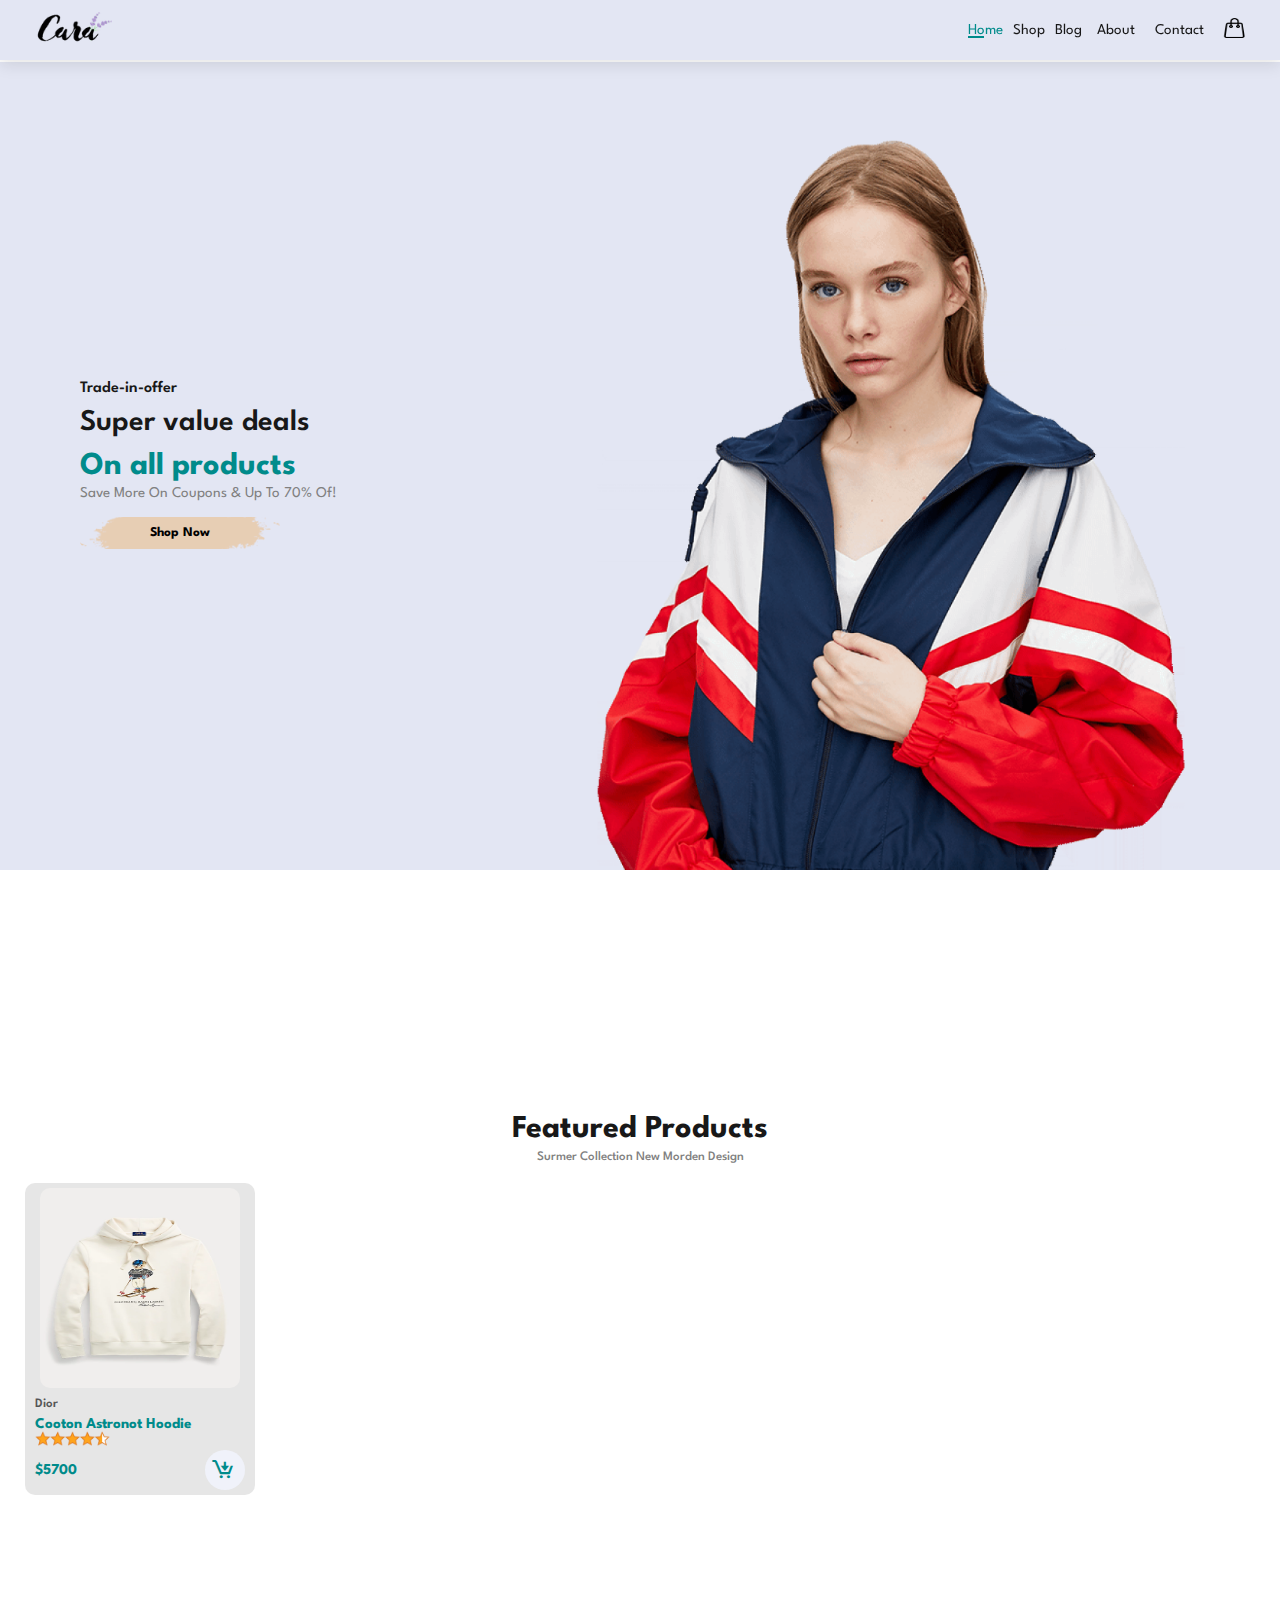
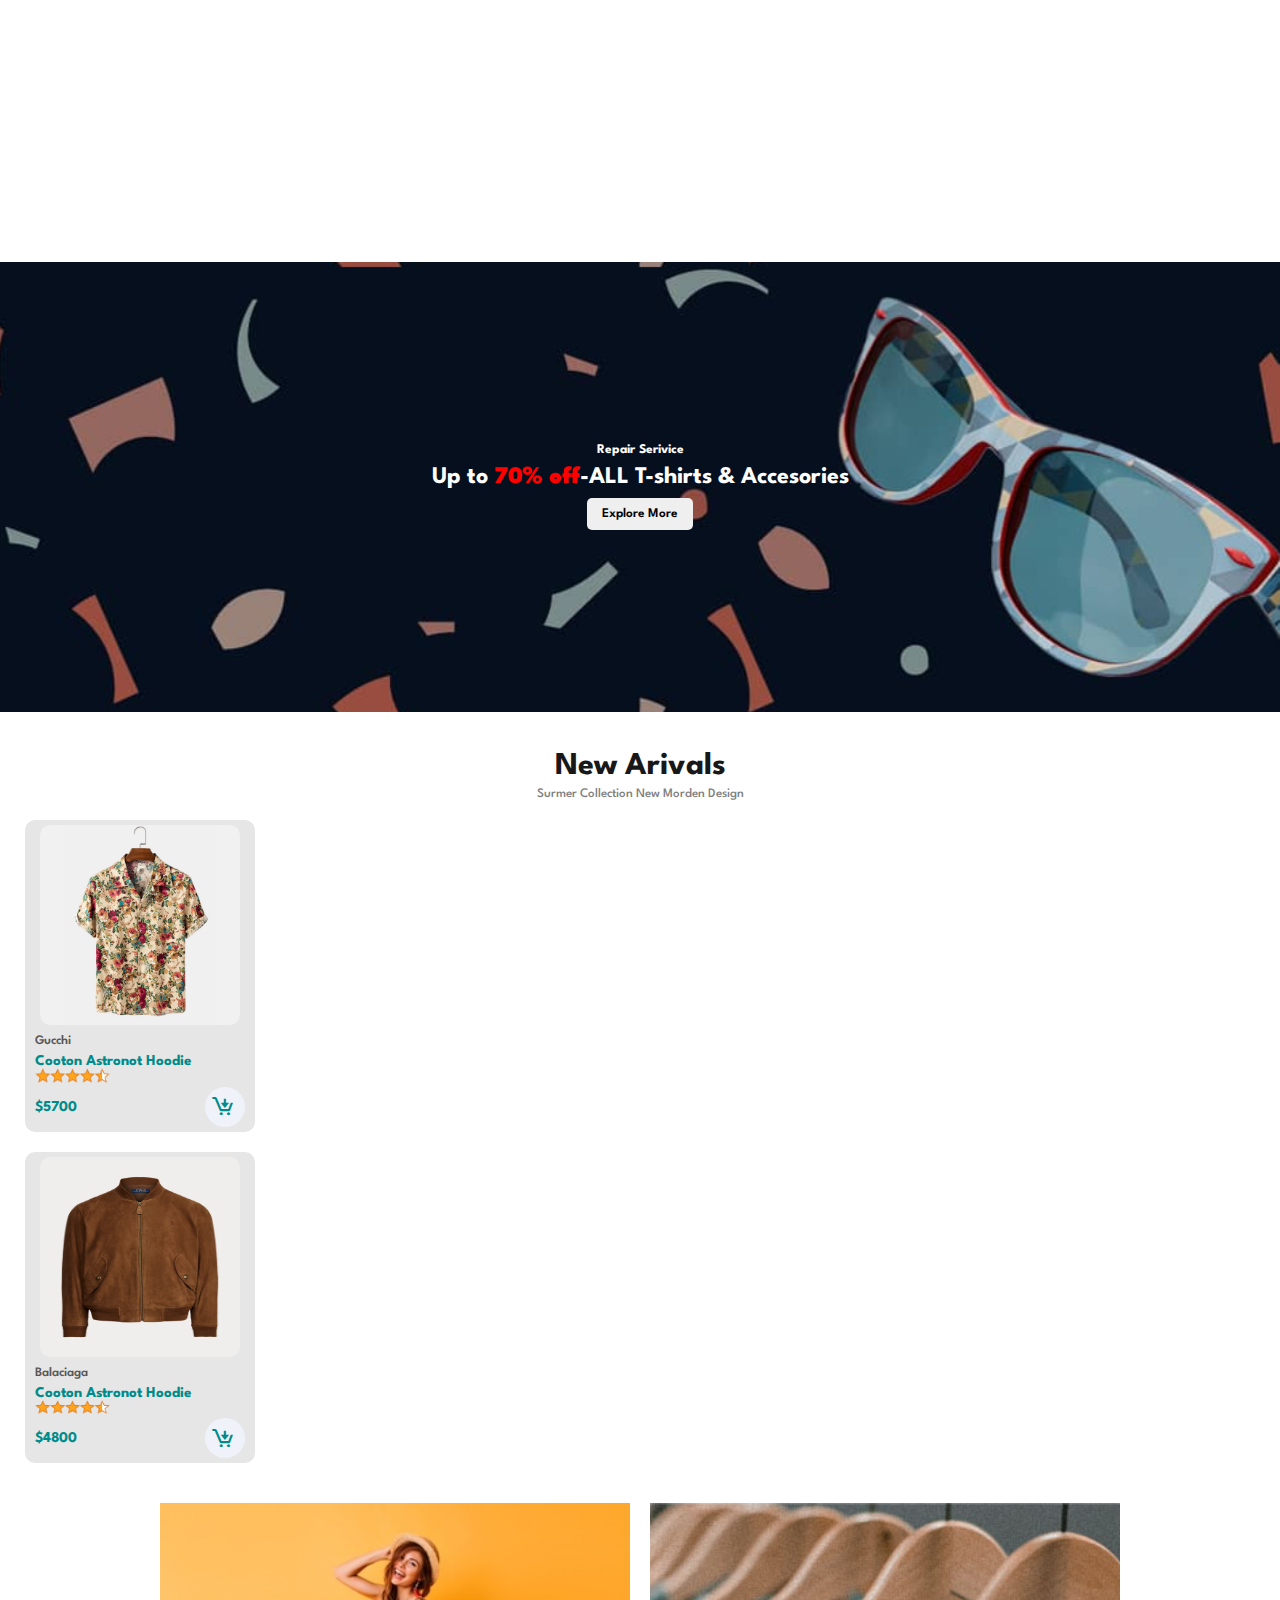
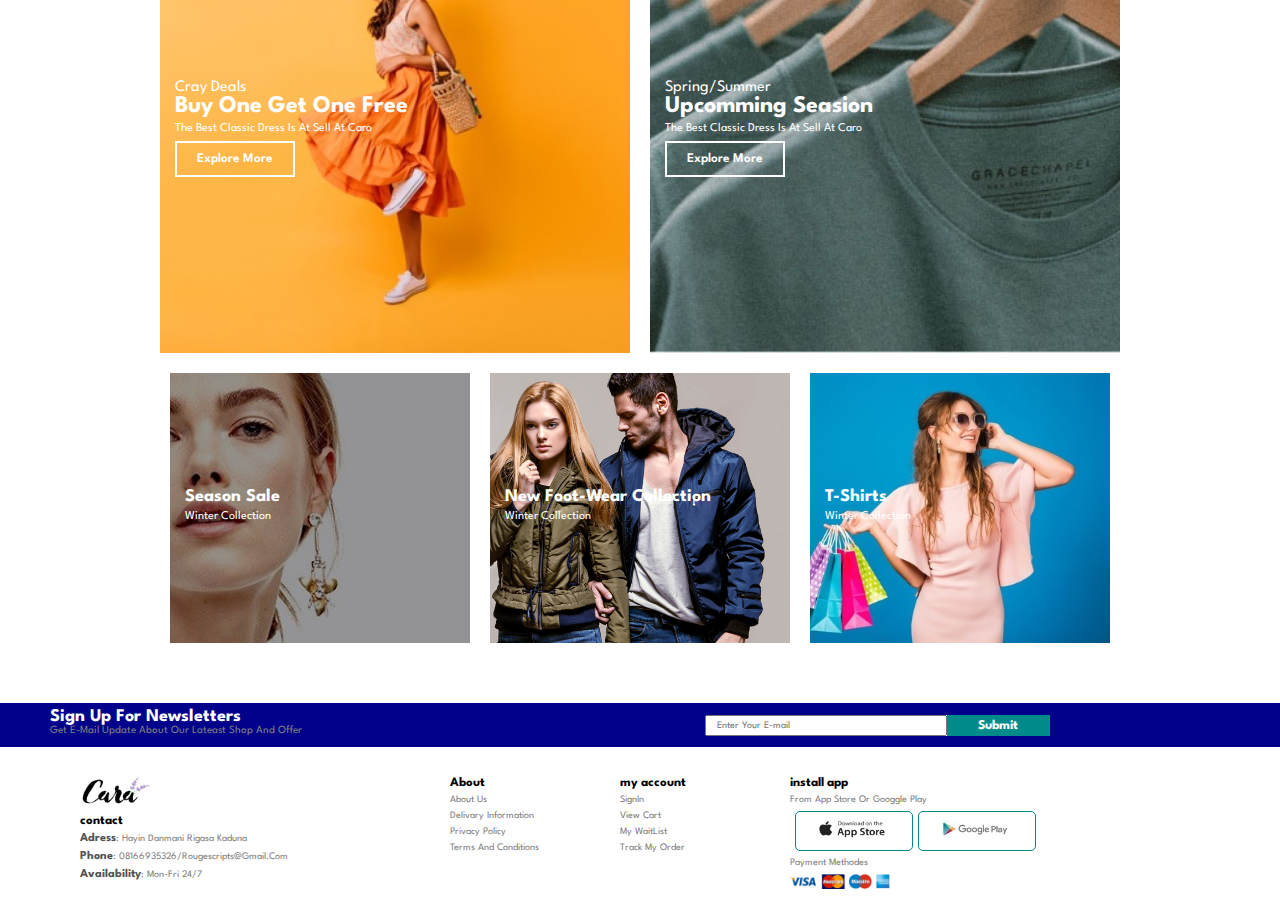
==== commit 98969855: "finally" ====
--- a/index.html
+++ b/index.html
@@ -11,876 +11,8 @@
     />
 
     <link rel="stylesheet" href="style.css" />
-    <style>
-      /* .header nav{
-        height: 70vh;
-        display: block;
-        background-color: blue;
-        position: relative;
-        top: 250px;
-        z-index: 999;
-        display: none;
-      }*/
-   
-      /* .header:hover nav{
-display: block;
-      } */
-     
-        .hero{ 
-            height: 90vh; 
-            width: 100%;
-            background-image: url('./img/hero4.png');
-            background-position: top 2px right 0px;
-            background-size: cover;
-            
-            background-repeat: no-repeat;
-            display: flex;
-            align-items: flex-start;
-
-            flex-direction: column;
-            justify-content: center;
-            padding-left: 80px;
-            margin-bottom: 50px;
-        }
-        .hero h4{
-font-weight: 600;
-color: var(--dart-text);
-padding-bottom: 10px;
-
-      }
-        .hero h2{
-font-size: 30px;
-color: var(--dart-text);
-line-height: 35.3px;
-font-weight: 600;
-
-        }
-        .hero h1{
-            font-size: 32px;
-            color: darkcyan;
-            padding-bottom: 5px;
-        }
-        .hero .down p{
-            color: gray;
-            font-size: 15px;
-
-        }
-        .hero .down button{ margin-top: 10px;
-
-            background-image: url('./img/button.png');
-            background-size: cover;
-            background-position: center;
-            background-repeat: no-repeat;
-            border: none;
-            background-color: transparent;
-          cursor: pointer;
-            padding: 10px 70px 10px 70px;
-            font-weight: 700;
-        } 
-        .Box .box{
-          display: flex;
-          flex-direction: column;
-          justify-content: center;
-          align-items: center;
-          padding: 0 10px;
-         
-          border: 1px solid lightgrey;
-        }
-        .Box .box img{
-          width: 110px;
-          margin-bottom: 15px;
-        }
-        .Box .box p{
-          background-color: plum;
-          text-transform: capitalize;
-          font-size: 12px;
-          padding: 2px 3px;
-          display: inline-block;
-
-
-        }
-        .Box{
-          display: grid;
- grid-template-columns: repeat(auto-fill, minmax(130px, 150px)); 
-
- gap: 20px;
- justify-content: center;   
- align-items: center; 
- margin-bottom: 80px;   
-        }
-        .Box .item-2 p{
-          background: rgba(0, 128, 0, 0.662);
-        }
-        .Box .item-3 p{
-          background: rgba(0, 0, 255, 0.685);
-        }
-        .Box .item-4 p{
-background: pink;
-        }
-        .Box .item-6 p{
-
-        }
-        .head h1,p{
-          text-transform: capitalize;
-          margin-bottom: 7px;
-          text-align: center;
-          color: var(--dart-text);
-        }
-         .head p{
-          font-size: 13px;
-          color: gray;
-          font-weight: 500;
-        }
-        .content .head{
-          margin-bottom: 20px;
-        }
-        .items .box .img{
-          width: 100%;
-          height: 200px;
-          display: flex;
-          flex-direction: column;
-          justify-content: center;
-          align-items: center;
-        }
-        .items .box .img img{
-          width: 200px;
-          height: 200px;
-          border-radius: 10px;
-
-        }
-        .items .box p{
-          text-align: inherit;
-          font-size: 13px;
-          font-weight: 600;
-          opacity: 70%;
-          padding-top: 10px;
-        }
-        .items .box .name{
-          color: var(--item-name);
-          font-size: 15px;
-          font-weight: 700;
-          text-transform: capitalize;
-        }
-        .items .box .rating img{
-          width: 75px;
-        }
-        .items .box .cart{
-          width: 40px;
-          height: 40px;
-          background:  var(--cart);
-          border-radius: 50%;
-          display: flex;
-        }
-         .price .cart i{
-          display: inline-block;
-          font-size: 25px;
-          align-self: center;
-          margin-left: 5px;
-          color: var(--money-col);
-          
-        }
-        .items{
-          display: grid;
-          grid-template-columns: repeat(auto-fill, minmax(180px,230px));
-        justify-content: center;
-        gap: 20px;
-        align-items: center;
-        }
-        .items .box{
-          background: var(--box);
-          padding: 5px 10px;
-          border-radius: 10px;
-          
-        }
-        .price{
-          display: flex;
-          justify-content: space-between;
-        }
-        .price .money{
-          align-self: center;
-          font-weight: 700;
-          font-size: 15px;
-          color:  var(--money-col);
-        }
-        .content{
-          margin-bottom: 35px;
-        }
-        .free{
-          background-image: url('./img/banner/b2.jpg');
-          background-position: top 5px right 0;
-          background-size: cover;
-          width: 100%;
-          height: 50vh;
-          display: flex;
-          flex-direction: column;
-          justify-content: center;
-          align-items: center;
-          margin-bottom: 40px;
-        }
-        .free h5,h2{
-          color: white;
-          margin-bottom: 10px;
-
-        }
-        .free b{
-          color: red;
-        }
-
-        
-.free button{
-  padding: 10px 15px;
-  border: 0;
-  border-radius: 5px;
-  font-weight: 600;
-}
-.new{
-  margin-bottom: 40px;
-}
-.post{
- margin-bottom: 60px;
-}
-.post .two,.three{
-display: grid;
-grid-template-columns: repeat(2, 470px);
-gap: 20px;
-justify-content: center;
-align-items: center;
-margin-bottom: 20px;
-}
-.post .three{
-  grid-template-columns: repeat(3, 300px);
-  
-  
-}
-.post .three .blog{
-  display: flex;
-  flex-direction: column;
-  justify-content: center;
-}
-.post .two .blog:nth-of-type(1),.post .two .blog:nth-of-type(2){
-
-  background-image: url('./img/banner/b17.jpg');
-  background-position: top 0px right 0px;
-  background-size: cover;
-  width: 100%;
-  display: flex;
-  height: 50vh;
-  flex-direction: column;
-  justify-content: center;
-  align-items: flex-start;
-  grid-row: 1/3;
-
-}
-.blog h5{
-  font-size: 16px;
-  text-transform: capitalize;
-
-  font-weight: 400;
-  color: white;
-  padding-left: 15px;
-}
-.blog h2{
-  color: white;
-  padding-left: 15px;
-  text-transform: capitalize;
-
-
-}
-.blog button{
-  padding: 10px 20px;
-
-  border: 0; 
-  background-color: transparent;
-  color: white;
-  border: 2px solid white;
-  font-weight: 600;
-  margin-left: 15px;
-}
-.two .blog button:hover{
-  background-color: darkblue;
-}
-.blog p{
-  text-align: inherit;
-  color: white;
-  text-transform: capitalize;
-  font-size: 12px;
-  padding-left: 15px;
-  margin-top: -4px;
-
-}
-.post .two .blog:nth-of-type(2){
-  background-image: url('./img/banner/b10.jpg');
-  background-position: top 0px right 0px;
-  background-size: cover;
-}
-
-.post .blog:nth-of-type(2){
- 
-
-
-}
-.post .three .blog:nth-of-type(1) {
-  background-image: url('./img/banner/b7.jpg');
-  background-position: top 0px right 0px;
-  background-size: cover;
-  height: 30vh;
-}
-.post .three .blog:nth-of-type(2){
-  background-position: top 0px right 0px;
-  height: 30vh;
-
-  background-size: cover;
-  background-image: url('./img/banner/b4.jpg');
-}
-.post .three .blog:nth-of-type(3){
-  height: 30vh;
-
-  background-image: url('./img/banner/b18.jpg');
-  background-position: top 0px right 0px;
-  background-size: cover;
-}
-.three .blog h2{
-  font-size: 18px;
-}
-
-@media(max-width: 1048px){
- 
-  footer{
-  padding: 30px;
-  gap: 10px;
-
-}
-}
-@media(max-width: 980px){
- 
-  footer{
-  padding: 10px;
-  gap: 10px;
-
-} 
-.post .two{
-  grid-template-columns: repeat(2, 450px);
-gap: 20px;
-}
-
-}
-@media(max-width: 955px){
-  .post .two{
-  grid-template-columns: repeat(2, 400px);
-gap: 20px;
-}
-
-.post .three{
-  grid-template-columns: repeat(3, 260px);
-  
-  
-}
-
-  footer{
-  padding: 10px;
-  gap: 10px;
-  grid-template-columns: 300px 150px 150px 150px;
-  margin-left: 10px;
-
-} 
-.store p img{
-  width: 90px;
-  height: 30px;
-
-}
-.store p{ 
-  width: 100px;
-  height: 40px; 
-}
-
-
-}
-@media (max-width: 500px){
-
-}
-@media(max-width: 870px){
-  
-  footer{
-  padding: 5px;
-  gap: 10px;
-  grid-template-columns: 280px 150px 150px 150px;
-  margin-left: 10px;
-
-} 
-}
-@media(max-width: 850px){
- 
-  .free{
-    width: 100%;
-  }
-  .post .two{
-  grid-template-columns: repeat(2, 350px);
-gap: 20px;
-}
-
-.post .three{
-  grid-template-columns: repeat(3, 230px);
-  
-  
-}
-
-  footer{
-  padding: 10px;
-  gap: 10px;
-  grid-template-columns: 245px 125px 125px 125px;
-  margin-left: 10px;
-
-} 
-.store p img{
-  width: 80px;
-  height: 25px;
-
-}
-.store p{ 
-  width: 90px;
-  height: 30px; 
-  padding-top: 5px;
-}
-}
-@media(max-width: 750px){
- 
-  .blog h5{
-  font-size: 13px;
-  
-  padding-left: 10px;
-}
-.blog h2, .post .three h2{
-  font-size: 16px;
-  padding-left: 10px;
-  
-
-
-}
-.blog button{
-  padding: 5px 10px;
-  font-size: 12px;
-  margin-left: 15px;
-}
-
-.blog p,.post .three p{
-  
-  font-size: 11px;
-  padding-left: 10px;
-
-}
-.post .two{
-  grid-template-columns: repeat(2, 320px);
-gap: 10px;
-}
-
-.post .three{
-  grid-template-columns: repeat(3, 200px);
-  
-  
-}
-footer{
-  padding: 10px;
-  gap: 10px;
-  grid-template-columns: 245px 125px 125px;
-  margin-left: 10px;
-
-} 
-
-}
-@media(max-width: 670px){
-
-.hero{
-  padding-left: 60px;
-}
-.post .two{
-  grid-template-columns: repeat(2, 300px);
-gap: 10px;
-}
-.post .two .blog:nth-of-type(1){
-  grid-column: 1/3;
-}
-.post .two .blog:nth-of-type(2){
-  grid-column: 1/3;
-  grid-row: 3/4;
-}
-
-.blog h5{
-  font-size: 16px;
-  
-  padding-left: 10px;
-}
-.blog h2{
-  font-size: 20px;
-  padding-left: 10px;
-  
-
-
-}
-.blog button{
-  padding: 5px 10px;
-  font-size: 15px;
-  margin-left: 15px;
-}
-
-.blog p{
-  
-  font-size: 14px;
-  padding-left: 10px;
-
-}
-.post .three{
-  grid-template-columns: repeat(3, 200px);
-  gap: 10px
-  
-}
-.post .three .blog:nth-of-type(1){
-  grid-column: 1/3;
-  grid-row: 1;
-}
-.post .three .blog:nth-of-type(2){
-  grid-column: 1/3;
-  grid-row: 2/3;
-}
-.post .three .blog:nth-of-type(3){
-  grid-column: 1/3;
-  grid-row: 3/4;
-}
-
-}
-@media(max-width: 640px){
-
-.post .two{
-  grid-template-columns: repeat(2, 290px);
-gap: 10px;
-}
-
-
-.post .three{
-  width: 100%;
-  grid-template-columns: repeat(3, 200px);
-  gap: 10px;
-  
-}
-.post .three .blog:nth-of-type(1){
-  grid-column: 1/3;
-  grid-row: 1;
-  margin-left: 20px;
-}
-.post .three .blog:nth-of-type(2){
-  grid-column: 1/3;
-  grid-row: 2/3;
-  margin-left: 20px;
-
-}
-.post .three .blog:nth-of-type(3){
-  grid-column: 1/3;
-  margin-left: 20px;
-
-  grid-row: 3/4;
-}
-}
-@media(max-width: 610px){
- 
-  .post .three{
-    width: 100%;
-  }
-  
-  .post .three .blog:nth-of-type(1){
-  margin-left: 30px;
-}
-.post .three .blog:nth-of-type(2){
-  margin-left: 30px;
-
-}
-.post .three .blog:nth-of-type(3){
-  margin-left: 30px;
-
-}
-  .post .two{
-  grid-template-columns: repeat(2, 280px);
-gap: 10px;
-}
-
-}
-@media(max-width: 590px){
- 
-  .hero{
-    padding-left: 20px;
-  }
-  .post .two{
-  grid-template-columns: repeat(2, 260px);
-gap: 10px;
-}
-.post .three .blog:nth-of-type(1),
-.post .three .blog:nth-of-type(2),
-.post .three .blog:nth-of-type(3){
-  margin-left: 45px;
-}
-
-}
-@media(max-width: 550px){
- 
-  
-  .post .two{
-  grid-template-columns: repeat(2, 240px);
-gap: 10px;
-width: 100%;
-}
-
-  .post .three .blog:nth-of-type(1),
-.post .three .blog:nth-of-type(2),
-.post .three .blog:nth-of-type(3){
-  margin-left: 60px;
-}
-
-footer{
-  
-  width: 100%;
-}
-.hero h4{
-
-padding-bottom: 6px;
-
-      }
-        .hero h2{
-font-size: 25px;
-
-line-height: 20.3px;
-
-
-        }
-        .hero h1{
-            font-size: 28px;
-            padding-bottom: 5px;
-        }
-        .hero .down p{
-            font-size: 13px;
-
-        }
-        footer{
-          grid-template-columns: 230px 113px 110px;
-
-}}
-@media (max-width: 520px){
- 
-  .post .two{
-    grid-template-columns: repeat(2, 230px);
-
-  }
-  .post .two .blog:nth-of-type(1),.post .two .blog:nth-of-type(2){
-    height: 40vh;
-  }
-.post .three{
-  padding-left: 30px;
-}
-/* grid-template-columns: repeat(3, 200px); */
-
-  .post .three .blog:nth-of-type(1),
-.post .three .blog:nth-of-type(2),
-.post .three .blog:nth-of-type(3){
-  padding-left: 80px;
-
-}
-  footer{
-    padding-left: 5px;
-    margin-left: 0px;
-    width: 100%;
-    overflow: hidden;
-  }
-  footer .foot{
-    width: 100%;
-}
-}
-@media (max-width: 500px){
- 
-  footer{
-    grid-template-columns: 235px 115px;
-    padding-left: 15px;
-  }
-  
-  footer .foot:nth-of-type(3){
-    grid-column: 2/3;
-    grid-row: 2;
-
-  }
-  
-  .content .items{
-    grid-template-columns: repeat(2,45%);
-gap: 10px;
-  }
-  .items .box .img{
-          width: 100%;
-          height: 160px;
-          justify-content: flex-start;
-         
-        }
-        .items .box .img img{
-          width: 150px;
-          height: 160px;
-          border-radius: 5px;
-
-        }
-        .items .box p{
-          font-size: 11px;
-          padding-top: 10px;
-        }
-        .items .box .name{
-          font-size: 13px;
-        }
-        .items .box .rating img{
-          width: 75px;
-        }
-        
-        
-        .items .box{
-          padding: 5px 10px;
-          border-radius: 5px;
-          
-        }
-        
-        .price .money{
-          
-          font-size: 15px;
-        }
-
-
-}
-@media(max-width: 489px){
- 
-
-  .post .two{
-    grid-template-columns: repeat(2,45%);
-  }
-  .post .three{
-    padding-left: 90px;
-    width: 100%;
-    grid-template-columns: repeat(3,200px);
-    overflow: scroll;
-   
-
-   
-  }
-  
-  
-  .post .three .blog:nth-of-type(1),
-.post .three .blog:nth-of-type(2),
-.post .three .blog:nth-of-type(3){
-  display: flex;
-  align-items: flex-start;
- justify-content: center;
-  height: 25vh; 
-
-}
-.post .three .blog:nth-of-type(1){
-  grid-column: span 1;
-  grid-row: 1;
-  margin-left: 0px;
-}
-.post .three .blog:nth-of-type(2){
-  grid-column: span 1;
-  grid-row: 1/2;
-  margin-left: 10px;
-
-}
-.post .three .blog:nth-of-type(3){
-  grid-column: span 1;
-  margin-left: 10px;
-
-  grid-row: 1/2;
-}
-.post .three h2{
-font-size: 14px;
-}
-  .free h2{
-    font-size: 17px;
-
-  }
-  .free{
-    height: 40vh;
-  }
-  
-  .content .head h1{
-  font-size: 20px;
-}
-}
-@media (max-width: 370px){
-
-.blog h5{
-  font-size: 13px;
-  
-  padding-left: 10px;
-}
-.content .head h1{
-  font-size: 17px;
-}
-.content .head p{
-  font-size: 10px;
-}
-.blog h2{
-  font-size: 16px;
-  padding-left: 10px;
-  
-
-
-}
-.blog button{
-  padding: 3px 7px;
-  font-size: 12px;
-  margin-left: 12px;
-}
-
-.blog p{
-  
-  font-size: 12px;
-  padding-left: 5px;
-
-}
-.foot h4{
-  font-size: 9px
-}
-.foot p{
-  font-size: 7px;
-}
-.foot p b{
-  font-size: 9px;
-}
-.Box .box p{
-  font-size: 11px;
-  border-radius: 2px;
-}
-.free h2{
-  font-size: 15px;
-}
-}
-@media(max-width: 317px){
-
-  .content .items{
-    grid-template-columns: repeat(1, 230px);
-  }
-  .free h5{
-    font-size: 11px;
-  }
-  .free h2{
-    font-size: 13px;
-  }
-  .header nav ul{
-    width: 100vw;
-    height: 100vh;
-right: 0;
-top: -400px;
-    display: flex;
-    flex-direction: column;
-    justify-content: center;
-    align-items: center;
-  }
-  .header nav .gett{
-    top: 0px;
-  }
-}
-
-        
-    </style>
-    
+    <link rel="stylesheet" href="./style/home.css">
+  
     <link href='https://unpkg.com/boxicons@2.1.4/css/boxicons.min.css' rel='stylesheet'>
     <link rel="stylesheet" href="https://unpkg.com/aos@next/dist/aos.css" />  
 
@@ -940,58 +72,7 @@
       </div>
 
 
-      <div class="items" >
-        <div class="box" data-aos="fade-left">
-          <div class="img"><img src="./img/products/n1-1.jpg" alt=""></div>
-          <p>Dior</p>
-          <div class="name">cooton astronot Hoodie</div>
-          <div class="rating"><img src="./img/ratings/rating-50.png" alt=""></div>
-          <div class="price">
-            <div class="money">$57</div>
-            <div class="cart"><i class=' car bx bx-cart-download'></i></div>
-          </div>
-        </div>
-        <div class="box" data-aos="fade-left"><div class="img"><img src="./img/products/f1-2.webp" alt=""></div>
-        <p>Dior</p>
-        <div class="name">cooton astronot Hoodie</div>
-        <div class="rating"><img src="./img/ratings/rating-50.png" alt=""></div>
-        <div class="price">
-          <div class="money">$57</div>
-          <div class="cart"><i class=' car bx bx-cart-download'></i></div>
-        </div></div>
-        <div class="box" data-aos="fade-right"><div class="img"><img src="./img/products/f1-3.webp" alt=""></div>
-        <p>Dior</p>
-        <div class="name">cooton astronot Hoodie</div>
-        <div class="rating"><img src="./img/ratings/rating-50.png" alt=""></div>
-        <div class="price">
-          <div class="money">$57</div>
-          <div class="cart"><i class=' car bx bx-cart-download'></i></div>
-        </div></div>
-        <div class="box" data-aos="fade-right"><div class="img"><img src="./img/products/f1-4.webp" alt=""></div>
-        <p>Dior</p>
-        <div class="name">cooton astronot Hoodie</div>
-        <div class="rating"><img src="./img/ratings/rating-50.png" alt=""></div>
-        <div class="price">
-          <div class="money">$57</div>
-          <div class="cart"><i class=' car bx bx-cart-download'></i></div>
-        </div></div>
-        
-          <div class="box" data-aos="fade-left"><div class="img"><img src="./img/products/f1-5.webp" alt=""></div>
-          <p>Dior</p>
-          <div class="name">cooton astronot Hoodie</div>
-          <div class="rating"><img src="./img/ratings/rating-50.png" alt=""></div>
-          <div class="price">
-            <div class="money">$57</div>
-            <div class="cart"><i class=' car bx bx-cart-download'></i></div>
-          </div></div>
-        <div class="box" data-aos="fade-left"><div class="img"><img src="./img/products/f1-6.webp" alt=""></div>
-        <p>Dior</p>
-        <div class="name">cooton astronot Hoodie</div>
-        <div class="rating"><img src="./img/ratings/rating-50.png" alt=""></div>
-        <div class="price">
-          <div class="money">$57</div>
-          <div class="cart"><i class=' car bx bx-cart-download'></i></div>
-        </div></div>
+      <div class="items js-fff" id="js-fff" >
         <div class="box" data-aos="fade-right"><div class="img"><img src="./img/products/f1-7.webp" alt=""></div>
         <p>Dior</p>
         <div class="name">cooton astronot Hoodie</div>
@@ -1000,7 +81,7 @@
           <div class="money">$57</div>
           <div class="cart"><i class=' car bx bx-cart-download'></i></div>
         </div></div>
-        <div class="box " data-aos="fade-right"><div class="img"><img src="./img/products/f1-1.webp" alt=""></div>
+        <div class="box" data-aos="fade-left"><div class="img"><img src="./img/products/f1-5.webp" alt=""></div>
         <p>Dior</p>
         <div class="name">cooton astronot Hoodie</div>
         <div class="rating"><img src="./img/ratings/rating-50.png" alt=""></div>
@@ -1018,7 +99,25 @@
 <button>Explore More</button>
     </div>
 <!-- New Arival -->
-
+<div class="content new">
+  <div class="head">
+    <h1> New Arivals</h1>
+    <p>surmer collection new morden design</p>
+  </div>
+
+
+  <div class="items js-see" id="js-see">
+   
+    <div class="box" data-aos="fade-left"><div class="img"><img src="./img/products/f1-5.webp" alt=""></div>
+    <p>Dior</p>
+    <div class="name">cooton astronot Hoodie</div>
+    <div class="rating"><img src="./img/ratings/rating-50.png" alt=""></div>
+    <div class="price">
+      <div class="money">$57</div>
+      <div class="cart"><i class=' car bx bx-cart-download'></i></div>
+    </div></div>
+  </div>
+</div>
 <!-- blog posts -->
 <div class="post"><div class="two">
   <div class="blog">
@@ -1041,6 +140,21 @@
   <div class="blog"><h2>t-shirts</h2>
     <p>Winter collection</p></div></div>
 </div>
+
+<!-- subscribe newletter -->
+<div class="subscribe">
+  <div class="text">
+    <h3>sign up for newsletters</h3>
+    <p>get e-mail update about our lateast shop and offer</p>
+  </div>
+  <div class="input">
+   <div>
+<input type="text" placeholder="Enter Your E-mail">
+<button>Submit</button>
+   </div>
+  </div>
+</div>
+
 <!-- footer -->
 
 <footer>
@@ -1092,11 +206,13 @@
     </div>
   </div>
 </footer>
+
 <script src="https://unpkg.com/aos@next/dist/aos.js"></script>
     <script>
       AOS.init({delay: 1000});
     </script>
+<script  type="module" src="./script/home.js"></script>
+
     <script src="script.js"></script>
-    <script src="./script/home.js"></script>
   </body>
 </html>
--- a/style.css
+++ b/style.css
@@ -224,6 +224,228 @@
 }
 
 }
+
+@media(max-width: 980px){
+
+  footer{
+  padding: 10px;
+  gap: 10px;
+  
+  } 
+}
+@media(max-width: 1048px){
+
+  footer{
+  padding: 30px;
+  gap: 10px;
+  
+  }
+  }
+  @media(max-width: 955px){
+    
+    
+    footer{
+    padding: 10px;
+    gap: 10px;
+    grid-template-columns: 300px 150px 150px 150px;
+    margin-left: 10px;
+    
+    } 
+  }
+
+  @media(max-width: 870px){
+
+    footer{
+    padding: 5px;
+    gap: 10px;
+    grid-template-columns: 280px 150px 150px 150px;
+    margin-left: 10px;
+    
+    } 
+    }
+    @media(max-width: 850px){
+      
+      footer{
+      padding: 10px;
+      gap: 10px;
+      grid-template-columns: 245px 125px 125px 125px;
+      margin-left: 10px;
+      
+      } 
+    }
+
+    @media(max-width: 750px){
+      
+      footer{
+      padding: 10px;
+      gap: 10px;
+      grid-template-columns: 245px 125px 125px;
+      margin-left: 10px;
+      
+      } }
+      @media(max-width: 550px){
+        footer{
+          grid-template-columns: 230px 113px 110px;}
+      }
+
+      @media(max-width: 520px){
+        footer{
+          padding-left: 5px;
+          margin-left: 0px;
+          width: 100%;
+          overflow: hidden;
+          }
+          footer .foot{
+          width: 100%;
+          }
+      }
+      @media(max-width: 500px){
+        footer{
+          grid-template-columns: 235px 115px;
+          padding-left: 15px;
+          }
+          
+          footer .foot:nth-of-type(3){
+          grid-column: 2/3;
+          grid-row: 2;
+          
+          }
+      }
+  .subscribe{
+    background: darkblue;
+    display: grid;
+    grid-template-columns: repeat(2, 1fr);
+    gap: 20px;
+    width: 100%;
+    padding-left: 50px;
+    padding-top: 5px;
+    padding-bottom: 5px;
+    margin-bottom: 30px;
+  }
+  .subscribe .text{
+   
+  }
+  .subscribe .text p{
+text-align:inherit;
+font-size: 11px;
+color: gray;
+text-transform: capitalize;
+  }
+  .subscribe .text h3{
+    color: white;
+    font-size: 18px;
+    text-transform: capitalize;
+  }
+  .input{
+    display: flex;
+    padding-left: 30px;
+
+  }
+  .input div{
+background: white;
+width: 60%;
+height: 60%;
+align-self: center;
+border-radius: 4px;
+display: flex;
+
+  }
+  .input div input{
+width: 70%;
+font-size: 10px;
+padding-left: 10px;
+  }
+  .input div button{
+    padding: 5px;
+    background: darkcyan;
+    border: none;
+    height:100%;
+color: white;
+font-weight: bold;
+width: 30%;
+  }
+  @media(max-width: 900px){
+   
+    .input div{
+background: white;
+width: 70%;
+height: 60%;
+}
+  }
+  @media(max-width: 800px){
+  
+    .input div{
+background: white;
+width: 80%;
+height: 60%;
+}
+  }
+  @media(max-width: 670px){
+   
+
+    .input div{
+background: white;
+width: 100%;
+height: 90%;
+}
+.subscribe{
+  gap: 5px
+}
+.text{
+  grid-column:1/3;
+  grid-row: 1;
+}
+.input{
+  grid-column: 1/2 ;
+  grid-row: 2;
+  padding-left: 0px;
+}
+  }
+  @media(max-width: 510px){
+   
+
+    .input div{
+background: white;
+width: 60%;
+height: 90%;
+}
+.subscribe{
+  gap: 5px;
+  padding-left: 15px;
+}
+.text{
+  grid-column:1/3;
+  text-align: center;
+}
+.input{
+  grid-column: 1/3;
+  align-items: center;
+  justify-content: center;
+}
+  }
+  @media(max-width: 325px){
+   
+
+    .input div{
+background: white;
+width: 70%;
+height: 90%;
+}
+.subscribe{
+  gap: 5px;
+  padding: 10px;
+}
+.text{
+  grid-column:1/3;
+  text-align: center;
+}
+.input{
+  grid-column: 1/3;
+  align-items: center;
+  justify-content: center;
+}
+  }
+
 /* Global Styles */
 
 /*h1 {
--- a/style/home.css
+++ b/style/home.css
@@ -0,0 +1,860 @@
+
+
+  .hero{ 
+      height: 90vh; 
+      width: 100%;
+      background-image: url('../img/hero4.png');
+      background-position: top 2px right 0px;
+      background-size: cover;
+      
+      background-repeat: no-repeat;
+      display: flex;
+      align-items: flex-start;
+
+      flex-direction: column;
+      justify-content: center;
+      padding-left: 80px;
+      margin-bottom: 50px;
+  }
+  .hero h4{
+font-weight: 600;
+color: var(--dart-text);
+padding-bottom: 10px;
+
+}
+  .hero h2{
+font-size: 30px;
+color: var(--dart-text);
+line-height: 35.3px;
+font-weight: 600;
+
+  }
+  .hero h1{
+      font-size: 32px;
+      color: darkcyan;
+      padding-bottom: 5px;
+  }
+  .hero .down p{
+      color: gray;
+      font-size: 15px;
+
+  }
+  .hero .down button{ margin-top: 10px;
+
+      background-image: url('../img/button.png');
+      background-size: cover;
+      background-position: center;
+      background-repeat: no-repeat;
+      border: none;
+      background-color: transparent;
+    cursor: pointer;
+      padding: 10px 70px 10px 70px;
+      font-weight: 700;
+  } 
+  .Box .box{
+    display: flex;
+    flex-direction: column;
+    justify-content: center;
+    align-items: center;
+    padding: 0 10px;
+   
+    border: 1px solid lightgrey;
+  }
+  .Box .box img{
+    width: 110px;
+    margin-bottom: 15px;
+  }
+  .Box .box p{
+    background-color: plum;
+    text-transform: capitalize;
+    font-size: 12px;
+    padding: 2px 3px;
+    display: inline-block;
+
+
+  }
+  .Box{
+    display: grid;
+grid-template-columns: repeat(auto-fill, minmax(130px, 150px)); 
+
+gap: 20px;
+justify-content: center;   
+align-items: center; 
+margin-bottom: 80px;   
+  }
+  .Box .item-2 p{
+    background: rgba(0, 128, 0, 0.662);
+  }
+  .Box .item-3 p{
+    background: rgba(0, 0, 255, 0.685);
+  }
+  .Box .item-4 p{
+background: pink;
+  }
+  .Box .item-6 p{
+
+  }
+  .head h1,p{
+    text-transform: capitalize;
+    margin-bottom: 7px;
+    text-align: center;
+    color: var(--dart-text);
+  }
+   .head p{
+    font-size: 13px;
+    color: gray;
+    font-weight: 500;
+  }
+  .content .head{
+    margin-bottom: 20px;
+  }
+  .items .box .img{
+    width: 100%;
+    height: 200px;
+    display: flex;
+    flex-direction: column;
+    justify-content: center;
+    align-items: center;
+  }
+  .items .box .img img{
+    width: 200px;
+    height: 200px;
+    border-radius: 10px;
+
+  }
+  .items .box p{
+    text-align: inherit;
+    font-size: 13px;
+    font-weight: 600;
+    opacity: 70%;
+    padding-top: 10px;
+  }
+  .items .box .name{
+    color: var(--item-name);
+    font-size: 15px;
+    font-weight: 700;
+    text-transform: capitalize;
+  }
+  .items .box .rating img{
+    width: 75px;
+  }
+  .items .box .cart{
+    width: 40px;
+    height: 40px;
+    background:  var(--cart);
+    border-radius: 50%;
+    display: flex;
+  }
+   .price .cart i{
+    display: inline-block;
+    font-size: 25px;
+    align-self: center;
+    margin-left: 5px;
+    color: var(--money-col);
+    
+  }
+  .items{
+    display: grid;
+    grid-template-columns: repeat(auto-fill, minmax(180px,230px));
+  justify-content: center;
+  gap: 20px;
+  align-items: center;
+  }
+  .items .box{
+    background: var(--box);
+    padding: 5px 10px;
+    border-radius: 10px;
+    
+  }
+  .items .box:hover{
+    box-shadow: 3px 3px 5px rgba(0, 0, 0, 0.185),-3px -3px 5px rgba(0, 0, 0, 0.185);
+    
+  }
+  .price{
+    display: flex;
+    justify-content: space-between;
+  }
+  .price .money{
+    align-self: center;
+    font-weight: 700;
+    font-size: 15px;
+    color:  var(--money-col);
+  }
+  .content{
+    margin-bottom: 35px;
+  }
+  .free{
+    background-image: url('../img/banner/b2.jpg');
+    background-position: top 5px right 0;
+    background-size: cover;
+    width: 100%;
+    height: 50vh;
+    display: flex;
+    flex-direction: column;
+    justify-content: center;
+    align-items: center;
+    margin-bottom: 40px;
+  }
+  .free h5,h2{
+    color: white;
+    margin-bottom: 10px;
+
+  }
+  .free b{
+    color: red;
+  }
+
+  
+.free button{
+padding: 10px 15px;
+border: 0;
+border-radius: 5px;
+font-weight: 600;
+}
+.new{
+margin-bottom: 40px;
+}
+.post{
+margin-bottom: 60px;
+}
+.post .two,.three{
+display: grid;
+grid-template-columns: repeat(2, 470px);
+gap: 20px;
+justify-content: center;
+align-items: center;
+margin-bottom: 20px;
+}
+.post .three{
+grid-template-columns: repeat(3, 300px);
+
+
+}
+.post .three .blog{
+display: flex;
+flex-direction: column;
+justify-content: center;
+}
+.post .two .blog:nth-of-type(1),.post .two .blog:nth-of-type(2){
+
+background-image: url('../img/banner/b17.jpg');
+background-position: top 0px right 0px;
+background-size: cover;
+width: 100%;
+display: flex;
+height: 50vh;
+flex-direction: column;
+justify-content: center;
+align-items: flex-start;
+grid-row: 1/3;
+
+}
+.blog h5{
+font-size: 16px;
+text-transform: capitalize;
+
+font-weight: 400;
+color: white;
+padding-left: 15px;
+}
+.blog h2{
+color: white;
+padding-left: 15px;
+text-transform: capitalize;
+
+
+}
+.blog button{
+padding: 10px 20px;
+
+border: 0; 
+background-color: transparent;
+color: white;
+border: 2px solid white;
+font-weight: 600;
+margin-left: 15px;
+}
+.two .blog button:hover{
+background-color: darkblue;
+}
+.blog p{
+text-align: inherit;
+color: white;
+text-transform: capitalize;
+font-size: 12px;
+padding-left: 15px;
+margin-top: -4px;
+
+}
+.post .two .blog:nth-of-type(2){
+background-image: url('../img/banner/b10.jpg');
+background-position: top 0px right 0px;
+background-size: cover;
+}
+
+.post .blog:nth-of-type(2){
+
+
+
+}
+.post .three .blog:nth-of-type(1) {
+background-image: url('../img/banner/b7.jpg');
+background-position: top 0px right 0px;
+background-size: cover;
+height: 30vh;
+}
+.post .three .blog:nth-of-type(2){
+background-position: top 0px right 0px;
+height: 30vh;
+
+background-size: cover;
+background-image: url('../img/banner/b4.jpg');
+}
+.post .three .blog:nth-of-type(3){
+height: 30vh;
+
+background-image: url('../img/banner/b18.jpg');
+background-position: top 0px right 0px;
+background-size: cover;
+}
+.three .blog h2{
+font-size: 18px;
+}
+
+@media(max-width: 1048px){
+
+footer{
+padding: 30px;
+gap: 10px;
+
+}
+}
+@media(max-width: 980px){
+
+footer{
+padding: 10px;
+gap: 10px;
+
+} 
+.post .two{
+grid-template-columns: repeat(2, 450px);
+gap: 20px;
+}
+
+}
+@media(max-width: 955px){
+.post .two{
+grid-template-columns: repeat(2, 400px);
+gap: 20px;
+}
+
+.post .three{
+grid-template-columns: repeat(3, 260px);
+
+
+}
+
+footer{
+padding: 10px;
+gap: 10px;
+grid-template-columns: 300px 150px 150px 150px;
+margin-left: 10px;
+
+} 
+.store p img{
+width: 90px;
+height: 30px;
+
+}
+.store p{ 
+width: 100px;
+height: 40px; 
+}
+
+
+}
+@media (max-width: 500px){
+
+}
+@media(max-width: 870px){
+
+footer{
+padding: 5px;
+gap: 10px;
+grid-template-columns: 280px 150px 150px 150px;
+margin-left: 10px;
+
+} 
+}
+@media(max-width: 850px){
+
+.free{
+width: 100%;
+}
+.post .two{
+grid-template-columns: repeat(2, 350px);
+gap: 20px;
+}
+
+.post .three{
+grid-template-columns: repeat(3, 230px);
+
+
+}
+
+footer{
+padding: 10px;
+gap: 10px;
+grid-template-columns: 245px 125px 125px 125px;
+margin-left: 10px;
+
+} 
+.store p img{
+width: 80px;
+height: 25px;
+
+}
+.store p{ 
+width: 90px;
+height: 30px; 
+padding-top: 5px;
+}
+}
+@media(max-width: 750px){
+
+.blog h5{
+font-size: 13px;
+
+padding-left: 10px;
+}
+.blog h2, .post .three h2{
+font-size: 16px;
+padding-left: 10px;
+
+
+
+}
+.blog button{
+padding: 5px 10px;
+font-size: 12px;
+margin-left: 15px;
+}
+
+.blog p,.post .three p{
+
+font-size: 11px;
+padding-left: 10px;
+
+}
+.post .two{
+grid-template-columns: repeat(2, 320px);
+gap: 10px;
+}
+
+.post .three{
+grid-template-columns: repeat(3, 200px);
+
+
+}
+footer{
+padding: 10px;
+gap: 10px;
+grid-template-columns: 245px 125px 125px;
+margin-left: 10px;
+
+} 
+
+}
+@media(max-width: 670px){
+
+.hero{
+padding-left: 60px;
+}
+.post .two{
+grid-template-columns: repeat(2, 300px);
+gap: 10px;
+}
+.post .two .blog:nth-of-type(1){
+grid-column: 1/3;
+}
+.post .two .blog:nth-of-type(2){
+grid-column: 1/3;
+grid-row: 3/4;
+}
+
+.blog h5{
+font-size: 16px;
+
+padding-left: 10px;
+}
+.blog h2{
+font-size: 20px;
+padding-left: 10px;
+
+
+
+}
+.blog button{
+padding: 5px 10px;
+font-size: 15px;
+margin-left: 15px;
+}
+
+.blog p{
+
+font-size: 14px;
+padding-left: 10px;
+
+}
+.post .three{
+grid-template-columns: repeat(3, 200px);
+gap: 10px
+
+}
+.post .three .blog:nth-of-type(1){
+grid-column: 1/3;
+grid-row: 1;
+}
+.post .three .blog:nth-of-type(2){
+grid-column: 1/3;
+grid-row: 2/3;
+}
+.post .three .blog:nth-of-type(3){
+grid-column: 1/3;
+grid-row: 3/4;
+}
+
+}
+@media(max-width: 640px){
+
+.post .two{
+grid-template-columns: repeat(2, 290px);
+gap: 10px;
+}
+
+
+.post .three{
+width: 100%;
+grid-template-columns: repeat(3, 200px);
+gap: 10px;
+
+}
+.post .three .blog:nth-of-type(1){
+grid-column: 1/3;
+grid-row: 1;
+margin-left: 20px;
+}
+.post .three .blog:nth-of-type(2){
+grid-column: 1/3;
+grid-row: 2/3;
+margin-left: 20px;
+
+}
+.post .three .blog:nth-of-type(3){
+grid-column: 1/3;
+margin-left: 20px;
+
+grid-row: 3/4;
+}
+}
+@media(max-width: 610px){
+
+.post .three{
+width: 100%;
+}
+
+.post .three .blog:nth-of-type(1){
+margin-left: 30px;
+}
+.post .three .blog:nth-of-type(2){
+margin-left: 30px;
+
+}
+.post .three .blog:nth-of-type(3){
+margin-left: 30px;
+
+}
+.post .two{
+grid-template-columns: repeat(2, 280px);
+gap: 10px;
+}
+
+}
+@media(max-width: 590px){
+
+.hero{
+padding-left: 20px;
+}
+.post .two{
+grid-template-columns: repeat(2, 260px);
+gap: 10px;
+}
+.post .three .blog:nth-of-type(1),
+.post .three .blog:nth-of-type(2),
+.post .three .blog:nth-of-type(3){
+margin-left: 45px;
+}
+
+}
+@media(max-width: 550px){
+
+
+.post .two{
+grid-template-columns: repeat(2, 240px);
+gap: 10px;
+width: 100%;
+}
+
+.post .three .blog:nth-of-type(1),
+.post .three .blog:nth-of-type(2),
+.post .three .blog:nth-of-type(3){
+margin-left: 60px;
+}
+
+footer{
+
+width: 000%;
+}
+.hero h4{
+
+padding-bottom: 6px;
+
+}
+  .hero h2{
+font-size: 25px;
+
+line-height: 20.3px;
+
+
+  }
+  .hero h1{
+      font-size: 28px;
+      padding-bottom: 5px;
+  }
+  .hero .down p{
+      font-size: 13px;
+
+  }
+  footer{
+    grid-template-columns: 230px 113px 110px;
+
+}}
+@media (max-width: 520px){
+
+.post .two{
+grid-template-columns: repeat(2, 230px);
+
+}
+.post .two .blog:nth-of-type(1),.post .two .blog:nth-of-type(2){
+height: 40vh;
+}
+.post .three{
+padding-left: 30px;
+}
+/* grid-template-columns: repeat(3, 200px); */
+
+.post .three .blog:nth-of-type(1),
+.post .three .blog:nth-of-type(2),
+.post .three .blog:nth-of-type(3){
+padding-left: 80px;
+
+}
+footer{
+padding-left: 5px;
+margin-left: 0px;
+width: 100%;
+overflow: hidden;
+}
+footer .foot{
+width: 100%;
+}
+}
+@media (max-width: 500px){
+
+footer{
+grid-template-columns: 235px 115px;
+padding-left: 15px;
+}
+
+footer .foot:nth-of-type(3){
+grid-column: 2/3;
+grid-row: 2;
+
+}
+
+.content .items{
+grid-template-columns: repeat(2,45%);
+gap: 10px;
+}
+.items .box .img{
+    width: 100%;
+    height: 160px;
+    justify-content: flex-start;
+   
+  }
+  .items .box .img img{
+    width: 150px;
+    height: 160px;
+    border-radius: 5px;
+
+  }
+  .items .box p{
+    font-size: 11px;
+    padding-top: 10px;
+  }
+  .items .box .name{
+    font-size: 13px;
+  }
+  .items .box .rating img{
+    width: 75px;
+  }
+  
+  
+  .items .box{
+    padding: 5px 10px;
+    border-radius: 5px;
+    
+  }
+  
+  .price .money{
+    
+    font-size: 15px;
+  }
+
+
+}
+@media(max-width: 489px){
+
+
+.post .two{
+grid-template-columns: repeat(2,45%);
+}
+.post .three{
+padding-left: 90px;
+width: 100%;
+grid-template-columns: repeat(3,200px);
+overflow: scroll;
+
+
+
+}
+
+
+.post .three .blog:nth-of-type(1),
+.post .three .blog:nth-of-type(2),
+.post .three .blog:nth-of-type(3){
+display: flex;
+align-items: flex-start;
+justify-content: center;
+height: 25vh; 
+
+}
+.post .three .blog:nth-of-type(1){
+grid-column: span 1;
+grid-row: 1;
+margin-left: 0px;
+}
+.post .three .blog:nth-of-type(2){
+grid-column: span 1;
+grid-row: 1/2;
+margin-left: 10px;
+
+}
+.post .three .blog:nth-of-type(3){
+grid-column: span 1;
+margin-left: 10px;
+
+grid-row: 1/2;
+}
+.post .three h2{
+font-size: 14px;
+}
+.free h2{
+font-size: 17px;
+
+}
+.free{
+height: 40vh;
+}
+
+.content .head h1{
+font-size: 20px;
+}
+}
+@media (max-width: 370px){
+
+.blog h5{
+font-size: 13px;
+
+padding-left: 10px;
+}
+.content .head h1{
+font-size: 17px;
+}
+.content .head p{
+font-size: 10px;
+}
+.blog h2{
+font-size: 16px;
+padding-left: 10px;
+
+
+
+}
+.blog button{
+padding: 3px 7px;
+font-size: 12px;
+margin-left: 12px;
+}
+
+.blog p{
+
+font-size: 12px;
+padding-left: 5px;
+
+}
+.foot h4{
+font-size: 9px
+}
+.foot p{
+font-size: 7px;
+}
+.foot p b{
+font-size: 9px;
+}
+.Box .box p{
+font-size: 11px;
+border-radius: 2px;
+}
+.free h2{
+font-size: 15px;
+}
+}
+@media(max-width: 320px){
+
+.content .items{
+grid-template-columns: repeat(1, 230px);
+}
+.free h5{
+font-size: 11px;
+}
+.free h2{
+font-size: 13px;
+}
+.header nav ul{
+width: 100vw;
+height: 100vh;
+right: 0;
+top: -400px;
+display: flex;
+flex-direction: column;
+justify-content: center;
+align-items: center;
+}
+.header nav .gett{
+top: 0px;
+}
+}
+
+  
+
